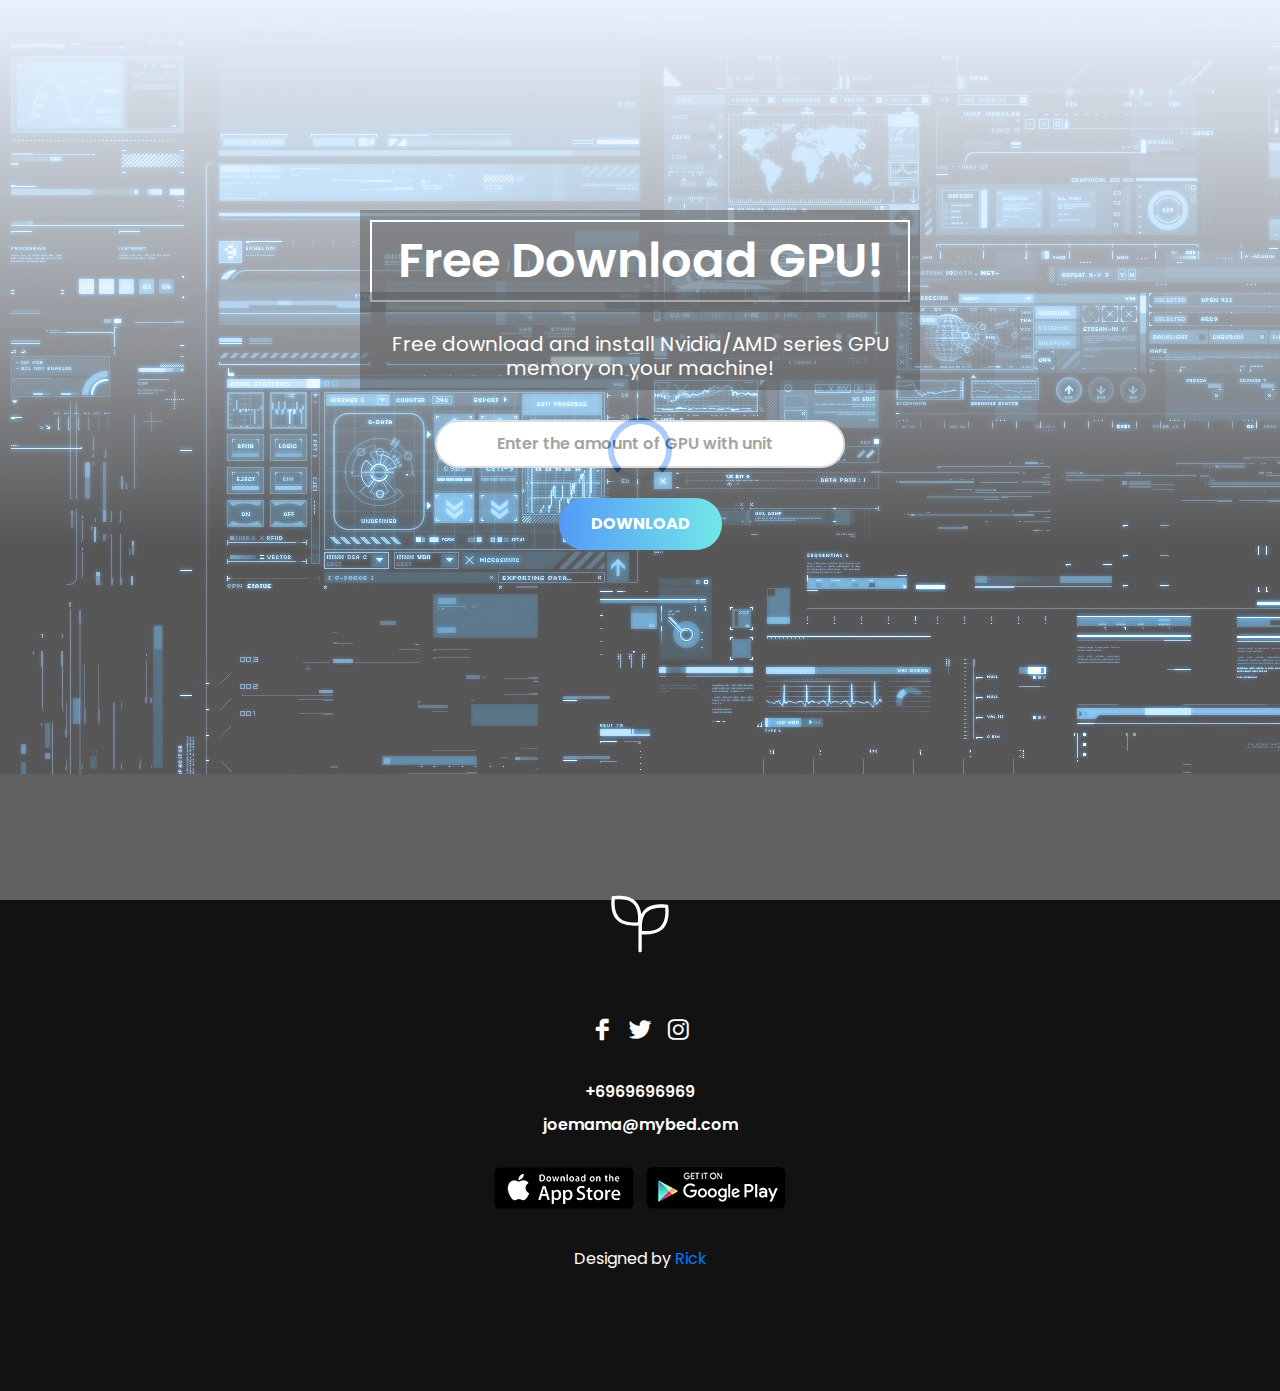
==== index.html @ b6987f19 "not hosting on azure anymore" ====
<!doctype html>
<html lang="en">

<head>

    <!--====== Required meta tags ======-->
    <meta charset="utf-8">
    <meta http-equiv="x-ua-compatible" content="ie=edge">
    <meta name="description" content="">
    <meta name="viewport" content="width=device-width, initial-scale=1, shrink-to-fit=no">

    <!--====== Title ======-->
    <title>Download Free GPU</title>

    <!--====== Favicon Icon ======-->
    <link rel="shortcut icon" href="assets/images/favicon.ico" type="image/png">

    <!--====== Bootstrap css ======-->
    <link rel="stylesheet" href="assets/css/bootstrap.min.css">

    <!--====== Aos css ======-->
    <link rel="stylesheet" href="assets/css/aos.css">

    <!--====== Line Icons css ======-->
    <link rel="stylesheet" href="assets/css/LineIcons.css">

    <!--====== Default css ======-->
    <link rel="stylesheet" href="assets/css/default.css">

    <!--====== Style css ======-->
    <link rel="stylesheet" href="assets/css/style.css">

    <link rel="stylesheet" href="assets/css/heading.css">


</head>

<body>

<div style="background-image: url('assets/images/ram.png');">


    <!--====== PRELOADER PART START ======-->

    <div class="preloader">
        <div class="loader">
            <div class="ytp-spinner">
                <div class="ytp-spinner-container">
                    <div class="ytp-spinner-rotator">
                        <div class="ytp-spinner-left">
                            <div class="ytp-spinner-circle"></div>
                        </div>
                        <div class="ytp-spinner-right">
                            <div class="ytp-spinner-circle"></div>
                        </div>
                    </div>
                </div>
            </div>
        </div>
    </div>

    <!--====== PRELOADER PART ENDS ======-->
    
    <!--====== HEADER PART START ======-->

    <header class="header-area">
        <div id="home" class="header-content-area">
            <div class="container">
                <div class="row justify-content-center">
                    <div class="col-lg-6 col-md-10">
                        <div class="header-content text-center">
                            <h1 class="text1">
                                <h1 class="text2" style="color: white;padding: 10px;border: 2px solid white">
                                    Free Download GPU!
                                </h1>
                            </h1>
                            <p class="text1">
                                <p class="text2" style="color: white;font-size: 20px;padding-top: 30px">
                                    Free download and install Nvidia/AMD series GPU memory on your machine!
                                </p>
                            </p>
                            <div class="header-newslatter">
                                
                                    
                                    <input type="text" placeholder="Enter the amount of GPU with unit">


    
                                
                            </div>
                            <div class="header-btn rounded-buttons" style="padding-top: 30px">
                                <a href="https://www.youtube.com/watch?v=oHg5SJYRHA0">
                                    <button class="main-btn rounded-three">DOWNLOAD</button>
                                </a>
                                        
                            </div>
                        </div>
                    </div>
                </div> <!-- row -->
            </div> <!-- container -->
            <!-- <div class="header-image">
                <img src="assets/images/header.png" alt="Header">
            </div> -->
        </div> <!-- header content area -->
    </header>

    <!--====== HEADER PART ENDS ======-->
    
    
    <!--====== CLIENT LOGO PART START ======-->

    <div id="client" class="client-logo-area pt-70 pb-100">
        <div class="container">
            <div class="row">
                <div class="col-md-3 col-6">
                    <div class="single-client mt-30 text-center">
                        <img src="assets/images/cliesnt_logo_01.png" alt="">
                    </div> <!-- single client -->
                </div>
                <div class="col-md-3 col-6">
                    <div class="single-client mt-30 text-center">
                        <img src="assets/images/clisent_logo_02.png" alt="">
                    </div> <!-- single client -->
                </div>
                <div class="col-md-3 col-6">
                    <div class="single-client mt-30 text-center">
                        <img src="assets/images/clisent_logo_03.png" alt="">
                    </div> <!-- single client -->
                </div>
                <div class="col-md-3 col-6">
                    <div class="single-client mt-30 text-center">
                        <img src="assets/images/clisent_logo_04.png" alt="">
                    </div> <!-- single client -->
                </div>
            </div> <!-- row -->
        </div> <!-- container -->
    </div>

    <!--====== CLIENT LOGO PART ENDS ======-->
    
   
    
    <!--====== FOOTER FIVE PART START ======-->

    <footer id="footer" class="footer-area footer-bark">
        <div class="container">
            <div class="row justify-content-center">
                <div class="col-lg-6">
                    <div class="footer-logo text-center">
                        <a class="mt-30" href="index.html"><img src="assets/images/logo.svg" alt="Logo"></a>
                    </div> <!-- footer logo -->
                    <ul class="social text-center mt-60">
                        <li><a href="https://www.youtube.com/watch?v=oHg5SJYRHA0"><i class="lni-facebook-filled"></i></a></li>
                        <li><a href="https://www.youtube.com/watch?v=oHg5SJYRHA0"><i class="lni-twitter-original"></i></a></li>
                        <li><a href="https://www.instagram.com/cx_xmr.avi/"><i class="lni-instagram-original"></i></a></li>
                    </ul> <!-- social -->
                    <div class="footer-support text-center">
                        <span class="number">+6969696969</span>
                        <span class="mail">joemama@mybed.com</span>
                    </div>
                    <div class="footer-app-store text-center">
                        <ul>
                            <li><a href="https://www.youtube.com/watch?v=oHg5SJYRHA0"><img src="assets/images/app-store.png" alt="app"></a></li>
                            <li><a href="https://www.youtube.com/watch?v=oHg5SJYRHA0"><img src="assets/images/play-store.png" alt="play"></a></li>
                        </ul>
                    </div>
                    <div class="copyright text-center mt-35">
                        <p class="text">Designed by <a rel="nofollow" href="https://www.youtube.com/watch?v=oHg5SJYRHA0">Rick</a></p>
                    </div> <!--  copyright -->
                </div>
            </div> <!-- row -->
        </div> <!-- container -->
    </footer>

    <!--====== FOOTER FIVE PART ENDS ======-->

    <!--====== BACK TOP TOP PART START ======-->

    <a href="https://www.youtube.com/watch?v=oHg5SJYRHA0" class="back-to-top"><i class="lni-chevron-up"></i></a>

    <!--====== BACK TOP TOP PART ENDS ======-->   







    <!--====== jquery js ======-->
    <script src="assets/js/vendor/modernizr-3.6.0.min.js"></script>
    <script src="assets/js/vendor/jquery-1.12.4.min.js"></script>

    <!--====== Bootstrap js ======-->
    <script src="assets/js/bootstrap.min.js"></script>
    <script src="assets/js/popper.min.js"></script>


    <!--====== Scrolling Nav js ======-->
    <script src="assets/js/jquery.easing.min.js"></script>
    <script src="assets/js/scrolling-nav.js"></script>

    <!--====== Main js ======-->
    <script src="assets/js/main.js"></script>

</div>

</body>

</html>
---- assets/css/default.css ----
/* Deafult Margin & Padding */
/*-- Margin Top --*/
.mt-5 {
	margin-top: 5px;
}
.mt-10 {
	margin-top: 10px;
}
.mt-15 {
	margin-top: 15px;
}
.mt-20 {
	margin-top: 20px;
}
.mt-25 {
	margin-top: 25px;
}
.mt-30 {
	margin-top: 30px;
}
.mt-35 {
	margin-top: 35px;
}
.mt-40 {
	margin-top: 40px;
}
.mt-45 {
	margin-top: 45px;
}
.mt-50 {
	margin-top: 50px;
}
.mt-55 {
	margin-top: 55px;
}
.mt-60 {
	margin-top: 60px;
}
.mt-65 {
	margin-top: 65px;
}
.mt-70 {
	margin-top: 70px;
}
.mt-75 {
	margin-top: 75px;
}
.mt-80 {
	margin-top: 80px;
}
.mt-85 {
	margin-top: 85px;
}
.mt-90 {
	margin-top: 90px;
}
.mt-95 {
	margin-top: 95px;
}
.mt-100 {
	margin-top: 100px;
}
.mt-105 {
	margin-top: 105px;
}
.mt-110 {
	margin-top: 110px;
}
.mt-115 {
	margin-top: 115px;
}
.mt-120 {
	margin-top: 120px;
}
.mt-125 {
	margin-top: 125px;
}
.mt-130 {
	margin-top: 130px;
}
.mt-135 {
	margin-top: 135px;
}
.mt-140 {
	margin-top: 140px;
}
.mt-145 {
	margin-top: 145px;
}
.mt-150 {
	margin-top: 150px;
}
.mt-155 {
	margin-top: 155px;
}
.mt-160 {
	margin-top: 160px;
}
.mt-165 {
	margin-top: 165px;
}
.mt-170 {
	margin-top: 170px;
}
.mt-175 {
	margin-top: 175px;
}
.mt-180 {
	margin-top: 180px;
}
.mt-185 {
	margin-top: 185px;
}
.mt-190 {
	margin-top: 190px;
}
.mt-195 {
	margin-top: 195px;
}
.mt-200 {
	margin-top: 200px;
}
/*-- Margin Bottom --*/

.mb-5 {
	margin-bottom: 5px;
}
.mb-10 {
	margin-bottom: 10px;
}
.mb-15 {
	margin-bottom: 15px;
}
.mb-20 {
	margin-bottom: 20px;
}
.mb-25 {
	margin-bottom: 25px;
}
.mb-30 {
	margin-bottom: 30px;
}
.mb-35 {
	margin-bottom: 35px;
}
.mb-40 {
	margin-bottom: 40px;
}
.mb-45 {
	margin-bottom: 45px;
}
.mb-50 {
	margin-bottom: 50px;
}
.mb-55 {
	margin-bottom: 55px;
}
.mb-60 {
	margin-bottom: 60px;
}
.mb-65 {
	margin-bottom: 65px;
}
.mb-70 {
	margin-bottom: 70px;
}
.mb-75 {
	margin-bottom: 75px;
}
.mb-80 {
	margin-bottom: 80px;
}
.mb-85 {
	margin-bottom: 85px;
}
.mb-90 {
	margin-bottom: 90px;
}
.mb-95 {
	margin-bottom: 95px;
}
.mb-100 {
	margin-bottom: 100px;
}
.mb-105 {
	margin-bottom: 105px;
}
.mb-110 {
	margin-bottom: 110px;
}
.mb-115 {
	margin-bottom: 115px;
}
.mb-120 {
	margin-bottom: 120px;
}
.mb-125 {
	margin-bottom: 125px;
}
.mb-130 {
	margin-bottom: 130px;
}
.mb-135 {
	margin-bottom: 135px;
}
.mb-140 {
	margin-bottom: 140px;
}
.mb-145 {
	margin-bottom: 145px;
}
.mb-150 {
	margin-bottom: 150px;
}
.mb-155 {
	margin-bottom: 155px;
}
.mb-160 {
	margin-bottom: 160px;
}
.mb-165 {
	margin-bottom: 165px;
}
.mb-170 {
	margin-bottom: 170px;
}
.mb-175 {
	margin-bottom: 175px;
}
.mb-180 {
	margin-bottom: 180px;
}
.mb-185 {
	margin-bottom: 185px;
}
.mb-190 {
	margin-bottom: 190px;
}
.mb-195 {
	margin-bottom: 195px;
}
.mb-200 {
	margin-bottom: 200px;
}
/*-- margin left --*/
.ml-5 {
	margin-left: 5px;
}
.ml-10 {
	margin-left: 10px;
}
.ml-15 {
	margin-left: 15px;
}
.ml-20 {
	margin-left: 20px;
}
.ml-25 {
	margin-left: 25px;
}
.ml-30 {
	margin-left: 30px;
}
.ml-35 {
	margin-left: 35px;
}
.ml-40 {
	margin-left: 40px;
}
.ml-45 {
	margin-left: 45px;
}
.ml-50 {
	margin-left: 50px;
}
.ml-55 {
	margin-left: 55px;
}
.ml-60 {
	margin-left: 60px;
}
.ml-65 {
	margin-left: 65px;
}
.ml-70 {
	margin-left: 70px;
}
.ml-75 {
	margin-left: 75px;
}
.ml-80 {
	margin-left: 80px;
}
.ml-85 {
	margin-left: 85px;
}
.ml-90 {
	margin-left: 90px;
}
.ml-95 {
	margin-left: 95px;
}
.ml-100 {
	margin-left: 100px;
}
.ml-105 {
	margin-left: 105px;
}
.ml-110 {
	margin-left: 110px;
}
.ml-115 {
	margin-left: 115px;
}
.ml-120 {
	margin-left: 120px;
}
.ml-125 {
	margin-left: 125px;
}
.ml-130 {
	margin-left: 130px;
}
.ml-135 {
	margin-left: 135px;
}
.ml-140 {
	margin-left: 140px;
}
.ml-145 {
	margin-left: 145px;
}
.ml-150 {
	margin-left: 150px;
}
.ml-155 {
	margin-left: 155px;
}
.ml-160 {
	margin-left: 160px;
}
.ml-165 {
	margin-left: 165px;
}
.ml-170 {
	margin-left: 170px;
}
.ml-175 {
	margin-left: 175px;
}
.ml-180 {
	margin-left: 180px;
}
.ml-185 {
	margin-left: 185px;
}
.ml-190 {
	margin-left: 190px;
}
.ml-195 {
	margin-left: 195px;
}
.ml-200 {
	margin-left: 200px;
}
/*-- margin right --*/
.mr-5 {
	margin-right: 5px;
}
.mr-10 {
	margin-right: 10px;
}
.mr-15 {
	margin-right: 15px;
}
.mr-20 {
	margin-right: 20px;
}
.mr-25 {
	margin-right: 25px;
}
.mr-30 {
	margin-right: 30px;
}
.mr-35 {
	margin-right: 35px;
}
.mr-40 {
	margin-right: 40px;
}
.mr-45 {
	margin-right: 45px;
}
.mr-50 {
	margin-right: 50px;
}
.mr-55 {
	margin-right: 55px;
}
.mr-60 {
	margin-right: 60px;
}
.mr-65 {
	margin-right: 65px;
}
.mr-70 {
	margin-right: 70px;
}
.mr-75 {
	margin-right: 75px;
}
.mr-80 {
	margin-right: 80px;
}
.mr-85 {
	margin-right: 85px;
}
.mr-90 {
	margin-right: 90px;
}
.mr-95 {
	margin-right: 95px;
}
.mr-100 {
	margin-right: 100px;
}
.mr-105 {
	margin-right: 105px;
}
.mr-110 {
	margin-right: 110px;
}
.mr-115 {
	margin-right: 115px;
}
.mr-120 {
	margin-right: 120px;
}
.mr-125 {
	margin-right: 125px;
}
.mr-130 {
	margin-right: 130px;
}
.mr-135 {
	margin-right: 135px;
}
.mr-140 {
	margin-right: 140px;
}
.mr-145 {
	margin-right: 145px;
}
.mr-150 {
	margin-right: 150px;
}
.mr-155 {
	margin-right: 155px;
}
.mr-160 {
	margin-right: 160px;
}
.mr-165 {
	margin-right: 165px;
}
.mr-170 {
	margin-right: 170px;
}
.mr-175 {
	margin-right: 175px;
}
.mr-180 {
	margin-right: 180px;
}
.mr-185 {
	margin-right: 185px;
}
.mr-190 {
	margin-right: 190px;
}
.mr-195 {
	margin-right: 195px;
}
.mr-200 {
	margin-right: 200px;
}


/*-- Padding Top --*/

.pt-5 {
	padding-top: 5px;
}
.pt-10 {
	padding-top: 10px;
}
.pt-15 {
	padding-top: 15px;
}
.pt-20 {
	padding-top: 20px;
}
.pt-25 {
	padding-top: 25px;
}
.pt-30 {
	padding-top: 30px;
}
.pt-35 {
	padding-top: 35px;
}
.pt-40 {
	padding-top: 40px;
}
.pt-45 {
	padding-top: 45px;
}
.pt-50 {
	padding-top: 50px;
}
.pt-55 {
	padding-top: 55px;
}
.pt-60 {
	padding-top: 60px;
}
.pt-65 {
	padding-top: 65px;
}
.pt-70 {
	padding-top: 70px;
}
.pt-75 {
	padding-top: 75px;
}
.pt-80 {
	padding-top: 80px;
}
.pt-85 {
	padding-top: 85px;
}
.pt-90 {
	padding-top: 90px;
}
.pt-95 {
	padding-top: 95px;
}
.pt-100 {
	padding-top: 100px;
}
.pt-105 {
	padding-top: 105px;
}
.pt-110 {
	padding-top: 110px;
}
.pt-115 {
	padding-top: 115px;
}
.pt-120 {
	padding-top: 120px;
}
.pt-125 {
	padding-top: 125px;
}
.pt-130 {
	padding-top: 130px;
}
.pt-135 {
	padding-top: 135px;
}
.pt-140 {
	padding-top: 140px;
}
.pt-145 {
	padding-top: 145px;
}
.pt-150 {
	padding-top: 150px;
}
.pt-155 {
	padding-top: 155px;
}
.pt-160 {
	padding-top: 160px;
}
.pt-165 {
	padding-top: 165px;
}
.pt-170 {
	padding-top: 170px;
}
.pt-175 {
	padding-top: 175px;
}
.pt-180 {
	padding-top: 180px;
}
.pt-185 {
	padding-top: 185px;
}
.pt-190 {
	padding-top: 190px;
}
.pt-195 {
	padding-top: 195px;
}
.pt-200 {
	padding-top: 200px;
}
/*-- Padding Bottom --*/

.pb-5 {
	padding-bottom: 5px;
}
.pb-10 {
	padding-bottom: 10px;
}
.pb-15 {
	padding-bottom: 15px;
}
.pb-20 {
	padding-bottom: 20px;
}
.pb-25 {
	padding-bottom: 25px;
}
.pb-30 {
	padding-bottom: 30px;
}
.pb-35 {
	padding-bottom: 35px;
}
.pb-40 {
	padding-bottom: 40px;
}
.pb-45 {
	padding-bottom: 45px;
}
.pb-50 {
	padding-bottom: 50px;
}
.pb-55 {
	padding-bottom: 55px;
}
.pb-60 {
	padding-bottom: 60px;
}
.pb-65 {
	padding-bottom: 65px;
}
.pb-70 {
	padding-bottom: 70px;
}
.pb-75 {
	padding-bottom: 75px;
}
.pb-80 {
	padding-bottom: 80px;
}
.pb-85 {
	padding-bottom: 85px;
}
.pb-90 {
	padding-bottom: 90px;
}
.pb-95 {
	padding-bottom: 95px;
}
.pb-100 {
	padding-bottom: 100px;
}
.pb-105 {
	padding-bottom: 105px;
}
.pb-110 {
	padding-bottom: 110px;
}
.pb-115 {
	padding-bottom: 115px;
}
.pb-120 {
	padding-bottom: 120px;
}
.pb-125 {
	padding-bottom: 125px;
}
.pb-130 {
	padding-bottom: 130px;
}
.pb-135 {
	padding-bottom: 135px;
}
.pb-140 {
	padding-bottom: 140px;
}
.pb-145 {
	padding-bottom: 145px;
}
.pb-150 {
	padding-bottom: 150px;
}
.pb-155 {
	padding-bottom: 155px;
}
.pb-160 {
	padding-bottom: 160px;
}
.pb-165 {
	padding-bottom: 165px;
}
.pb-170 {
	padding-bottom: 170px;
}
.pb-175 {
	padding-bottom: 175px;
}
.pb-180 {
	padding-bottom: 180px;
}
.pb-185 {
	padding-bottom: 185px;
}
.pb-190 {
	padding-bottom: 190px;
}
.pb-195 {
	padding-bottom: 195px;
}
.pb-200 {
	padding-bottom: 200px;
}

/*-- Padding left --*/

.pl-0 {
	padding-left: 0px;
}
.pl-5 {
	padding-left: 5px;
}
.pl-10 {
	padding-left: 10px;
}
.pl-15 {
	padding-left: 15px;
}
.pl-20 {
	padding-left: 20px;
}
.pl-25 {
	padding-left: 25px;
}
.pl-30 {
	padding-left: 30px;
}
.pl-35 {
	padding-left: 35px;
}
.pl-40 {
	padding-left: 40px;
}
.pl-45 {
	padding-left: 45px;
}
.pl-50 {
	padding-left: 50px;
}
.pl-55 {
	padding-left: 55px;
}
.pl-60 {
	padding-left: 60px;
}
.pl-65 {
	padding-left: 65px;
}
.pl-70 {
	padding-left: 70px;
}
.pl-75 {
	padding-left: 75px;
}
.pl-80 {
	padding-left: 80px;
}
.pl-85 {
	padding-left: 85px;
}
.pl-90 {
	padding-left: 90px;
}
.pl-100 {
	padding-left: 100px;
}
.pl-105 {
	padding-left: 105px;
}
.pl-110 {
	padding-left: 110px;
}
.pl-115 {
	padding-left: 115px;
}
.pl-120 {
	padding-left: 120px;
}
.pl-125 {
	padding-left: 125px;
}
/*-- Padding right --*/

.pr-0 {
	padding-right: 0px;
}
.pr-5 {
	padding-right: 5px;
}
.pr-10 {
	padding-right: 10px;
}
.pr-15 {
	padding-right: 15px;
}
.pr-20 {
	padding-right: 20px;
}
.pr-25 {
	padding-right: 25px;
}
.pr-30 {
	padding-right: 30px;
}
.pr-35 {
	padding-right: 35px;
}
.pr-40 {
	padding-right: 40px;
}
.pr-45 {
	padding-right: 45px;
}
.pr-50 {
	padding-right: 50px;
}
.pr-55 {
	padding-right: 55px;
}
.pr-60 {
	padding-right: 60px;
}
.pr-65 {
	padding-right: 65px;
}
.pr-70 {
	padding-right: 70px;
}
.pr-75 {
	padding-right: 75px;
}
.pr-80 {
	padding-right: 80px;
}
.pr-85 {
	padding-right: 85px;
}
.pr-90 {
	padding-right: 90px;
}
.pr-95 {
	padding-right: 95px;
}
.pr-100 {
	padding-right: 100px;
}
.pr-105 {
	padding-right: 105px;
}
/* Background Color */

.gray-bg {
	background: #f4f6f7;
}
.white-bg {
	background: #fff;
}
.black-bg {
	background: #222;
}
/* Color */

.white {
	color: #fff;
}
.black {
	color: #222;
}
/* black overlay */

[data-overlay] {
	position: relative;
}
[data-overlay]::before {
	background: #000 none repeat scroll 0 0;
	content: "";
	height: 100%;
	left: 0;
	position: absolute;
	top: 0;
	width: 100%;
	z-index: 1;
}
[data-overlay="3"]::before {
	opacity: 0.3;
}
[data-overlay="4"]::before {
	opacity: 0.4;
}
[data-overlay="5"]::before {
	opacity: 0.5;
}
[data-overlay="6"]::before {
	opacity: 0.6;
}
[data-overlay="7"]::before {
	opacity: 0.7;
}
[data-overlay="8"]::before {
	opacity: 0.8;
}
[data-overlay="9"]::before {
	opacity: 0.9;
}
---- assets/css/style.css ----
/*-----------------------------------------------------------------------------------

    Template Name: Sprout - SaaS App Landing Page Template
    Template URI: uideck.com
    Author: UIdeck
    Author URI: uideck.com
    Version: 1.0

-----------------------------------------------------------------------------------

    CSS INDEX
    ===================

    01. Theme default CSS
	02. Header
    03. Hero
	04. Footer

-----------------------------------------------------------------------------------*/
/*===========================
    1. COMMON css 
===========================*/
@import url("https://fonts.googleapis.com/css?family=Poppins:300,400,500,600,700,800");
body {
  font-family: "Poppins", sans-serif;
  font-weight: normal;
  font-style: normal;
  color: #121212; }

* {
  margin: 0;
  padding: 0;
  -webkit-box-sizing: border-box;
  -moz-box-sizing: border-box;
  box-sizing: border-box; }

img {
  max-width: 100%; }

a:focus,
input:focus,
textarea:focus,
button:focus {
  text-decoration: none;
  outline: none; }

a:focus,
a:hover {
  text-decoration: none; }

i,
span,
a {
  display: inline-block; }

h1,
h2,
h3,
h4,
h5,
h6 {
  font-family: "Poppins", sans-serif;
  font-weight: 600;
  color: #121212;
  margin: 0px; }

h1 {
  font-size: 48px; }

h2 {
  font-size: 36px; }

h3 {
  font-size: 28px; }

h4 {
  font-size: 22px; }

h5 {
  font-size: 18px; }

h6 {
  font-size: 16px; }

ul, ol {
  margin: 0px;
  padding: 0px;
  list-style-type: none; }

p {
  font-size: 16px;
  font-weight: 400;
  line-height: 24px;
  color: #121212;
  margin: 0px; }

.bg_cover {
  background-position: center center;
  background-size: cover;
  background-repeat: no-repeat;
  width: 100%;
  height: 100%; }

/*===== All Section Title =====*/
.section-title .title {
  font-size: 44px;
  font-weight: 500;
  color: #121212;
  line-height: 55px; }
  @media (max-width: 767px) {
    .section-title .title {
      font-size: 30px;
      line-height: 35px; } }

.section-title .text {
  font-size: 16px;
  line-height: 24px;
  color: #6c6c6c;
  margin-top: 24px; }

/*===== All Preloader Style =====*/
.preloader {
  /* Body Overlay */
  position: fixed;
  top: 0;
  left: 0;
  display: table;
  height: 100%;
  width: 100%;
  /* Change Background Color */
  background: #fff;
  z-index: 99999; }
  .preloader .loader {
    display: table-cell;
    vertical-align: middle;
    text-align: center; }
    .preloader .loader .ytp-spinner {
      position: absolute;
      left: 50%;
      top: 50%;
      width: 64px;
      margin-left: -32px;
      z-index: 18;
      pointer-events: none; }
      .preloader .loader .ytp-spinner .ytp-spinner-container {
        pointer-events: none;
        position: absolute;
        width: 100%;
        padding-bottom: 100%;
        top: 50%;
        left: 50%;
        margin-top: -50%;
        margin-left: -50%;
        -webkit-animation: ytp-spinner-linspin 1568.23529647ms linear infinite;
        -moz-animation: ytp-spinner-linspin 1568.23529647ms linear infinite;
        -o-animation: ytp-spinner-linspin 1568.23529647ms linear infinite;
        animation: ytp-spinner-linspin 1568.23529647ms linear infinite; }
        .preloader .loader .ytp-spinner .ytp-spinner-container .ytp-spinner-rotator {
          position: absolute;
          width: 100%;
          height: 100%;
          -webkit-animation: ytp-spinner-easespin 5332ms cubic-bezier(0.4, 0, 0.2, 1) infinite both;
          -moz-animation: ytp-spinner-easespin 5332ms cubic-bezier(0.4, 0, 0.2, 1) infinite both;
          -o-animation: ytp-spinner-easespin 5332ms cubic-bezier(0.4, 0, 0.2, 1) infinite both;
          animation: ytp-spinner-easespin 5332ms cubic-bezier(0.4, 0, 0.2, 1) infinite both; }
          .preloader .loader .ytp-spinner .ytp-spinner-container .ytp-spinner-rotator .ytp-spinner-left {
            position: absolute;
            top: 0;
            left: 0;
            bottom: 0;
            overflow: hidden;
            right: 50%; }
          .preloader .loader .ytp-spinner .ytp-spinner-container .ytp-spinner-rotator .ytp-spinner-right {
            position: absolute;
            top: 0;
            right: 0;
            bottom: 0;
            overflow: hidden;
            left: 50%; }
    .preloader .loader .ytp-spinner-circle {
      box-sizing: border-box;
      position: absolute;
      width: 200%;
      height: 100%;
      border-style: solid;
      /* Spinner Color */
      border-color: #0067f4 #0067f4 #e9ecef;
      border-radius: 50%;
      border-width: 6px; }
    .preloader .loader .ytp-spinner-left .ytp-spinner-circle {
      left: 0;
      right: -100%;
      border-right-color: #e9ecef;
      -webkit-animation: ytp-spinner-left-spin 1333ms cubic-bezier(0.4, 0, 0.2, 1) infinite both;
      -moz-animation: ytp-spinner-left-spin 1333ms cubic-bezier(0.4, 0, 0.2, 1) infinite both;
      -o-animation: ytp-spinner-left-spin 1333ms cubic-bezier(0.4, 0, 0.2, 1) infinite both;
      animation: ytp-spinner-left-spin 1333ms cubic-bezier(0.4, 0, 0.2, 1) infinite both; }
    .preloader .loader .ytp-spinner-right .ytp-spinner-circle {
      left: -100%;
      right: 0;
      border-left-color: #e9ecef;
      -webkit-animation: ytp-right-spin 1333ms cubic-bezier(0.4, 0, 0.2, 1) infinite both;
      -moz-animation: ytp-right-spin 1333ms cubic-bezier(0.4, 0, 0.2, 1) infinite both;
      -o-animation: ytp-right-spin 1333ms cubic-bezier(0.4, 0, 0.2, 1) infinite both;
      animation: ytp-right-spin 1333ms cubic-bezier(0.4, 0, 0.2, 1) infinite both; }

/* Preloader Animations */
@-webkit-keyframes ytp-spinner-linspin {
  to {
    -webkit-transform: rotate(360deg);
    -moz-transform: rotate(360deg);
    -ms-transform: rotate(360deg);
    -o-transform: rotate(360deg);
    transform: rotate(360deg); } }

@keyframes ytp-spinner-linspin {
  to {
    -webkit-transform: rotate(360deg);
    -moz-transform: rotate(360deg);
    -ms-transform: rotate(360deg);
    -o-transform: rotate(360deg);
    transform: rotate(360deg); } }

@-webkit-keyframes ytp-spinner-easespin {
  12.5% {
    -webkit-transform: rotate(135deg);
    -moz-transform: rotate(135deg);
    -ms-transform: rotate(135deg);
    -o-transform: rotate(135deg);
    transform: rotate(135deg); }
  25% {
    -webkit-transform: rotate(270deg);
    -moz-transform: rotate(270deg);
    -ms-transform: rotate(270deg);
    -o-transform: rotate(270deg);
    transform: rotate(270deg); }
  37.5% {
    -webkit-transform: rotate(405deg);
    -moz-transform: rotate(405deg);
    -ms-transform: rotate(405deg);
    -o-transform: rotate(405deg);
    transform: rotate(405deg); }
  50% {
    -webkit-transform: rotate(540deg);
    -moz-transform: rotate(540deg);
    -ms-transform: rotate(540deg);
    -o-transform: rotate(540deg);
    transform: rotate(540deg); }
  62.5% {
    -webkit-transform: rotate(675deg);
    -moz-transform: rotate(675deg);
    -ms-transform: rotate(675deg);
    -o-transform: rotate(675deg);
    transform: rotate(675deg); }
  75% {
    -webkit-transform: rotate(810deg);
    -moz-transform: rotate(810deg);
    -ms-transform: rotate(810deg);
    -o-transform: rotate(810deg);
    transform: rotate(810deg); }
  87.5% {
    -webkit-transform: rotate(945deg);
    -moz-transform: rotate(945deg);
    -ms-transform: rotate(945deg);
    -o-transform: rotate(945deg);
    transform: rotate(945deg); }
  to {
    -webkit-transform: rotate(1080deg);
    -moz-transform: rotate(1080deg);
    -ms-transform: rotate(1080deg);
    -o-transform: rotate(1080deg);
    transform: rotate(1080deg); } }

@keyframes ytp-spinner-easespin {
  12.5% {
    -webkit-transform: rotate(135deg);
    -moz-transform: rotate(135deg);
    -ms-transform: rotate(135deg);
    -o-transform: rotate(135deg);
    transform: rotate(135deg); }
  25% {
    -webkit-transform: rotate(270deg);
    -moz-transform: rotate(270deg);
    -ms-transform: rotate(270deg);
    -o-transform: rotate(270deg);
    transform: rotate(270deg); }
  37.5% {
    -webkit-transform: rotate(405deg);
    -moz-transform: rotate(405deg);
    -ms-transform: rotate(405deg);
    -o-transform: rotate(405deg);
    transform: rotate(405deg); }
  50% {
    -webkit-transform: rotate(540deg);
    -moz-transform: rotate(540deg);
    -ms-transform: rotate(540deg);
    -o-transform: rotate(540deg);
    transform: rotate(540deg); }
  62.5% {
    -webkit-transform: rotate(675deg);
    -moz-transform: rotate(675deg);
    -ms-transform: rotate(675deg);
    -o-transform: rotate(675deg);
    transform: rotate(675deg); }
  75% {
    -webkit-transform: rotate(810deg);
    -moz-transform: rotate(810deg);
    -ms-transform: rotate(810deg);
    -o-transform: rotate(810deg);
    transform: rotate(810deg); }
  87.5% {
    -webkit-transform: rotate(945deg);
    -moz-transform: rotate(945deg);
    -ms-transform: rotate(945deg);
    -o-transform: rotate(945deg);
    transform: rotate(945deg); }
  to {
    -webkit-transform: rotate(1080deg);
    -moz-transform: rotate(1080deg);
    -ms-transform: rotate(1080deg);
    -o-transform: rotate(1080deg);
    transform: rotate(1080deg); } }

@-webkit-keyframes ytp-spinner-left-spin {
  0% {
    -webkit-transform: rotate(130deg);
    -moz-transform: rotate(130deg);
    -ms-transform: rotate(130deg);
    -o-transform: rotate(130deg);
    transform: rotate(130deg); }
  50% {
    -webkit-transform: rotate(-5deg);
    -moz-transform: rotate(-5deg);
    -ms-transform: rotate(-5deg);
    -o-transform: rotate(-5deg);
    transform: rotate(-5deg); }
  to {
    -webkit-transform: rotate(130deg);
    -moz-transform: rotate(130deg);
    -ms-transform: rotate(130deg);
    -o-transform: rotate(130deg);
    transform: rotate(130deg); } }

@keyframes ytp-spinner-left-spin {
  0% {
    -webkit-transform: rotate(130deg);
    -moz-transform: rotate(130deg);
    -ms-transform: rotate(130deg);
    -o-transform: rotate(130deg);
    transform: rotate(130deg); }
  50% {
    -webkit-transform: rotate(-5deg);
    -moz-transform: rotate(-5deg);
    -ms-transform: rotate(-5deg);
    -o-transform: rotate(-5deg);
    transform: rotate(-5deg); }
  to {
    -webkit-transform: rotate(130deg);
    -moz-transform: rotate(130deg);
    -ms-transform: rotate(130deg);
    -o-transform: rotate(130deg);
    transform: rotate(130deg); } }

@-webkit-keyframes ytp-right-spin {
  0% {
    -webkit-transform: rotate(-130deg);
    -moz-transform: rotate(-130deg);
    -ms-transform: rotate(-130deg);
    -o-transform: rotate(-130deg);
    transform: rotate(-130deg); }
  50% {
    -webkit-transform: rotate(5deg);
    -moz-transform: rotate(5deg);
    -ms-transform: rotate(5deg);
    -o-transform: rotate(5deg);
    transform: rotate(5deg); }
  to {
    -webkit-transform: rotate(-130deg);
    -moz-transform: rotate(-130deg);
    -ms-transform: rotate(-130deg);
    -o-transform: rotate(-130deg);
    transform: rotate(-130deg); } }

@keyframes ytp-right-spin {
  0% {
    -webkit-transform: rotate(-130deg);
    -moz-transform: rotate(-130deg);
    -ms-transform: rotate(-130deg);
    -o-transform: rotate(-130deg);
    transform: rotate(-130deg); }
  50% {
    -webkit-transform: rotate(5deg);
    -moz-transform: rotate(5deg);
    -ms-transform: rotate(5deg);
    -o-transform: rotate(5deg);
    transform: rotate(5deg); }
  to {
    -webkit-transform: rotate(-130deg);
    -moz-transform: rotate(-130deg);
    -ms-transform: rotate(-130deg);
    -o-transform: rotate(-130deg);
    transform: rotate(-130deg); } }

/*===========================
    11.BUTTON css 
===========================*/
.buttons-title .title {
  font-size: 36px;
  line-height: 45px;
  color: #6c6c6c; }
  @media (max-width: 767px) {
    .buttons-title .title {
      font-size: 24px;
      line-height: 35px; } }

.main-btn {
  display: inline-block;
  font-weight: 700;
  text-align: center;
  white-space: nowrap;
  vertical-align: middle;
  -webkit-user-select: none;
  -moz-user-select: none;
  -ms-user-select: none;
  user-select: none;
  border: 2px solid transparent;
  padding: 0 32px;
  font-size: 16px;
  line-height: 48px;
  color: #0067f4;
  cursor: pointer;
  z-index: 5;
  -webkit-transition: all 0.4s ease-out 0s;
  -moz-transition: all 0.4s ease-out 0s;
  -ms-transition: all 0.4s ease-out 0s;
  -o-transition: all 0.4s ease-out 0s;
  transition: all 0.4s ease-out 0s;
  position: relative;
  text-transform: uppercase; }
  @media (max-width: 767px) {
    .main-btn {
      font-size: 14px;
      padding: 0 20px;
      line-height: 40px; } }

/*===== standard Buttons =====*/
.standard-buttons ul li {
  display: inline-block;
  margin-left: 18px;
  margin-top: 20px; }
  @media (max-width: 767px) {
    .standard-buttons ul li {
      margin-left: 0; } }
  .standard-buttons ul li:first-child {
    margin-left: 0; }

.standard-buttons .standard-one {
  border-color: #0067f4; }
  .standard-buttons .standard-one:hover {
    color: #fff;
    background-color: #0067f4; }

.standard-buttons .standard-two {
  color: #fff;
  background-color: #0067f4;
  border-color: #0067f4; }
  .standard-buttons .standard-two:hover {
    color: #0067f4;
    background-color: transparent; }

.standard-buttons .standard-three {
  overflow: hidden;
  line-height: 50px;
  color: #fff;
  background: -webkit-linear-gradient(left, #0067f4 0%, #2bdbdc 50%, #0067f4 100%);
  background: -o-linear-gradient(left, #0067f4 0%, #2bdbdc 50%, #0067f4 100%);
  background: linear-gradient(to right, #0067f4 0%, #2bdbdc 50%, #0067f4 100%);
  border: 0;
  line-height: 52px;
  background-size: 200% auto; }
  @media only screen and (min-width: 768px) and (max-width: 991px) {
    .standard-buttons .standard-three {
      line-height: 44px; } }
  @media (max-width: 767px) {
    .standard-buttons .standard-three {
      line-height: 44px; } }
  .standard-buttons .standard-three:hover {
    background-position: right center; }

.standard-buttons .standard-four {
  border-color: #0067f4;
  padding-left: 60px; }
  @media (max-width: 767px) {
    .standard-buttons .standard-four {
      padding-left: 40px; } }
  .standard-buttons .standard-four span {
    position: absolute;
    top: 50%;
    -webkit-transform: translateY(-50%);
    -moz-transform: translateY(-50%);
    -ms-transform: translateY(-50%);
    -o-transform: translateY(-50%);
    transform: translateY(-50%);
    overflow: hidden;
    left: 30px;
    line-height: normal; }
    @media (max-width: 767px) {
      .standard-buttons .standard-four span {
        left: 15px; } }
  .standard-buttons .standard-four:hover {
    color: #fff;
    background-color: #0067f4; }
    .standard-buttons .standard-four:hover i {
      animation: iconTranslateY 0.5s forwards; }

.standard-buttons .standard-five {
  color: #fff;
  background-color: #0067f4;
  border-color: #0067f4;
  padding-left: 60px; }
  @media (max-width: 767px) {
    .standard-buttons .standard-five {
      padding-left: 40px; } }
  .standard-buttons .standard-five span {
    position: absolute;
    top: 50%;
    -webkit-transform: translateY(-50%);
    -moz-transform: translateY(-50%);
    -ms-transform: translateY(-50%);
    -o-transform: translateY(-50%);
    transform: translateY(-50%);
    overflow: hidden;
    left: 30px;
    line-height: normal; }
    @media (max-width: 767px) {
      .standard-buttons .standard-five span {
        left: 15px; } }
  .standard-buttons .standard-five:hover {
    color: #0067f4;
    background-color: transparent; }
    .standard-buttons .standard-five:hover i {
      animation: iconTranslateY 0.5s forwards; }

.standard-buttons .standard-six {
  padding-right: 60px;
  overflow: hidden;
  line-height: 50px;
  color: #fff;
  background: -webkit-linear-gradient(left, #0067f4 0%, #2bdbdc 50%, #0067f4 100%);
  background: -o-linear-gradient(left, #0067f4 0%, #2bdbdc 50%, #0067f4 100%);
  background: linear-gradient(to right, #0067f4 0%, #2bdbdc 50%, #0067f4 100%);
  border: 0;
  line-height: 52px;
  background-size: 200% auto; }
  @media (max-width: 767px) {
    .standard-buttons .standard-six {
      padding-right: 40px;
      line-height: 44px; } }
  @media only screen and (min-width: 768px) and (max-width: 991px) {
    .standard-buttons .standard-six {
      line-height: 44px; } }
  .standard-buttons .standard-six span {
    position: absolute;
    top: 50%;
    -webkit-transform: translateY(-50%);
    -moz-transform: translateY(-50%);
    -ms-transform: translateY(-50%);
    -o-transform: translateY(-50%);
    transform: translateY(-50%);
    overflow: hidden;
    right: 30px;
    line-height: normal; }
    @media (max-width: 767px) {
      .standard-buttons .standard-six span {
        right: 15px; } }
  .standard-buttons .standard-six:hover {
    background-position: right center; }
    .standard-buttons .standard-six:hover i {
      -webkit-animation: iconTranslateY 0.5s forwards;
      -moz-animation: iconTranslateY 0.5s forwards;
      -o-animation: iconTranslateY 0.5s forwards;
      animation: iconTranslateY 0.5s forwards; }

/*===== Light Rounded Buttons =====*/
.light-rounded-buttons ul li {
  display: inline-block;
  margin-left: 18px;
  margin-top: 20px; }
  @media (max-width: 767px) {
    .light-rounded-buttons ul li {
      margin-left: 0; } }
  .light-rounded-buttons ul li:first-child {
    margin-left: 0; }

.light-rounded-buttons a.main-btn {
  border-radius: 5px; }

.light-rounded-buttons .light-rounded-one {
  border-color: #0067f4; }
  .light-rounded-buttons .light-rounded-one:hover {
    color: #fff;
    background-color: #0067f4; }

.light-rounded-buttons .light-rounded-two {
  color: #fff;
  background-color: #0067f4;
  border-color: #0067f4; }
  .light-rounded-buttons .light-rounded-two:hover {
    color: #0067f4;
    background-color: transparent; }

.light-rounded-buttons .light-rounded-three {
  overflow: hidden;
  line-height: 50px;
  color: #fff;
  background: -webkit-linear-gradient(left, #0067f4 0%, #2bdbdc 50%, #0067f4 100%);
  background: -o-linear-gradient(left, #0067f4 0%, #2bdbdc 50%, #0067f4 100%);
  background: linear-gradient(to right, #0067f4 0%, #2bdbdc 50%, #0067f4 100%);
  background-size: 200% auto;
  line-height: 52px;
  border: 0; }
  @media only screen and (min-width: 768px) and (max-width: 991px) {
    .light-rounded-buttons .light-rounded-three {
      line-height: 44px; } }
  @media (max-width: 767px) {
    .light-rounded-buttons .light-rounded-three {
      line-height: 44px; } }
  .light-rounded-buttons .light-rounded-three:hover {
    background-position: right center; }

.light-rounded-buttons .light-rounded-four {
  border-color: #0067f4;
  padding-left: 60px; }
  @media (max-width: 767px) {
    .light-rounded-buttons .light-rounded-four {
      padding-left: 40px; } }
  .light-rounded-buttons .light-rounded-four span {
    position: absolute;
    top: 50%;
    -webkit-transform: translateY(-50%);
    -moz-transform: translateY(-50%);
    -ms-transform: translateY(-50%);
    -o-transform: translateY(-50%);
    transform: translateY(-50%);
    overflow: hidden;
    left: 30px;
    line-height: normal; }
    @media (max-width: 767px) {
      .light-rounded-buttons .light-rounded-four span {
        left: 15px; } }
  .light-rounded-buttons .light-rounded-four:hover {
    color: #fff;
    background-color: #0067f4; }
    .light-rounded-buttons .light-rounded-four:hover i {
      -webkit-animation: iconTranslateY 0.5s forwards;
      -moz-animation: iconTranslateY 0.5s forwards;
      -o-animation: iconTranslateY 0.5s forwards;
      animation: iconTranslateY 0.5s forwards; }

.light-rounded-buttons .light-rounded-five {
  color: #fff;
  background-color: #0067f4;
  border-color: #0067f4;
  padding-left: 60px; }
  @media (max-width: 767px) {
    .light-rounded-buttons .light-rounded-five {
      padding-left: 40px; } }
  .light-rounded-buttons .light-rounded-five span {
    position: absolute;
    top: 50%;
    -webkit-transform: translateY(-50%);
    -moz-transform: translateY(-50%);
    -ms-transform: translateY(-50%);
    -o-transform: translateY(-50%);
    transform: translateY(-50%);
    overflow: hidden;
    left: 30px;
    line-height: normal; }
    @media (max-width: 767px) {
      .light-rounded-buttons .light-rounded-five span {
        left: 15px; } }
  .light-rounded-buttons .light-rounded-five:hover {
    color: #0067f4;
    background-color: transparent; }
    .light-rounded-buttons .light-rounded-five:hover i {
      -webkit-animation: iconTranslateY 0.5s forwards;
      -moz-animation: iconTranslateY 0.5s forwards;
      -o-animation: iconTranslateY 0.5s forwards;
      animation: iconTranslateY 0.5s forwards; }

.light-rounded-buttons .light-rounded-six {
  padding-right: 60px;
  overflow: hidden;
  line-height: 50px;
  color: #fff;
  background: -webkit-linear-gradient(left, #0067f4 0%, #2bdbdc 50%, #0067f4 100%);
  background: -o-linear-gradient(left, #0067f4 0%, #2bdbdc 50%, #0067f4 100%);
  background: linear-gradient(to right, #0067f4 0%, #2bdbdc 50%, #0067f4 100%);
  background-size: 200% auto;
  line-height: 52px;
  border: 0; }
  @media only screen and (min-width: 768px) and (max-width: 991px) {
    .light-rounded-buttons .light-rounded-six {
      line-height: 44px; } }
  @media (max-width: 767px) {
    .light-rounded-buttons .light-rounded-six {
      padding-right: 40px;
      line-height: 44px; } }
  .light-rounded-buttons .light-rounded-six span {
    position: absolute;
    top: 50%;
    -webkit-transform: translateY(-50%);
    -moz-transform: translateY(-50%);
    -ms-transform: translateY(-50%);
    -o-transform: translateY(-50%);
    transform: translateY(-50%);
    overflow: hidden;
    right: 30px;
    line-height: normal; }
    @media (max-width: 767px) {
      .light-rounded-buttons .light-rounded-six span {
        right: 15px; } }
  .light-rounded-buttons .light-rounded-six:hover {
    background-position: right center; }
    .light-rounded-buttons .light-rounded-six:hover i {
      -webkit-animation: iconTranslateY 0.5s forwards;
      -moz-animation: iconTranslateY 0.5s forwards;
      -o-animation: iconTranslateY 0.5s forwards;
      animation: iconTranslateY 0.5s forwards; }

/*===== Semi Rounded Buttons =====*/
.semi-rounded-buttons ul li {
  display: inline-block;
  margin-left: 18px;
  margin-top: 20px; }
  @media (max-width: 767px) {
    .semi-rounded-buttons ul li {
      margin-left: 0; } }
  .semi-rounded-buttons ul li:first-child {
    margin-left: 0; }

.semi-rounded-buttons .main-btn {
  border-radius: 10px; }

.semi-rounded-buttons .semi-rounded-one {
  border-color: #0067f4; }
  .semi-rounded-buttons .semi-rounded-one:hover {
    color: #fff;
    background-color: #0067f4; }

.semi-rounded-buttons .semi-rounded-two {
  color: #fff;
  background-color: #0067f4;
  border-color: #0067f4; }
  .semi-rounded-buttons .semi-rounded-two:hover {
    color: #0067f4;
    background-color: transparent; }

.semi-rounded-buttons .semi-rounded-three {
  overflow: hidden;
  line-height: 52px;
  background: -webkit-linear-gradient(left, #0067f4 0%, #2bdbdc 50%, #0067f4 100%);
  background: -o-linear-gradient(left, #0067f4 0%, #2bdbdc 50%, #0067f4 100%);
  background: linear-gradient(to right, #0067f4 0%, #2bdbdc 50%, #0067f4 100%);
  background-size: 200% auto;
  border: 0;
  color: #fff; }
  @media only screen and (min-width: 768px) and (max-width: 991px) {
    .semi-rounded-buttons .semi-rounded-three {
      line-height: 44px; } }
  @media (max-width: 767px) {
    .semi-rounded-buttons .semi-rounded-three {
      line-height: 44px; } }
  .semi-rounded-buttons .semi-rounded-three:hover {
    background-position: right center; }

.semi-rounded-buttons .semi-rounded-four {
  border-color: #0067f4;
  padding-left: 60px; }
  @media (max-width: 767px) {
    .semi-rounded-buttons .semi-rounded-four {
      padding-left: 40px; } }
  .semi-rounded-buttons .semi-rounded-four span {
    position: absolute;
    top: 50%;
    -webkit-transform: translateY(-50%);
    -moz-transform: translateY(-50%);
    -ms-transform: translateY(-50%);
    -o-transform: translateY(-50%);
    transform: translateY(-50%);
    overflow: hidden;
    left: 30px;
    line-height: normal; }
    @media (max-width: 767px) {
      .semi-rounded-buttons .semi-rounded-four span {
        left: 15px; } }
  .semi-rounded-buttons .semi-rounded-four:hover {
    color: #fff;
    background-color: #0067f4; }
    .semi-rounded-buttons .semi-rounded-four:hover i {
      -webkit-animation: iconTranslateY 0.5s forwards;
      -moz-animation: iconTranslateY 0.5s forwards;
      -o-animation: iconTranslateY 0.5s forwards;
      animation: iconTranslateY 0.5s forwards; }

.semi-rounded-buttons .semi-rounded-five {
  color: #fff;
  background-color: #0067f4;
  border-color: #0067f4;
  padding-left: 60px; }
  @media (max-width: 767px) {
    .semi-rounded-buttons .semi-rounded-five {
      padding-left: 40px; } }
  .semi-rounded-buttons .semi-rounded-five span {
    position: absolute;
    top: 50%;
    -webkit-transform: translateY(-50%);
    -moz-transform: translateY(-50%);
    -ms-transform: translateY(-50%);
    -o-transform: translateY(-50%);
    transform: translateY(-50%);
    overflow: hidden;
    left: 30px;
    line-height: normal; }
    @media (max-width: 767px) {
      .semi-rounded-buttons .semi-rounded-five span {
        left: 15px; } }
  .semi-rounded-buttons .semi-rounded-five:hover {
    color: #0067f4;
    background-color: transparent; }
    .semi-rounded-buttons .semi-rounded-five:hover i {
      -webkit-animation: iconTranslateY 0.5s forwards;
      -moz-animation: iconTranslateY 0.5s forwards;
      -o-animation: iconTranslateY 0.5s forwards;
      animation: iconTranslateY 0.5s forwards; }

.semi-rounded-buttons .semi-rounded-six {
  padding-right: 60px;
  overflow: hidden;
  line-height: 52px;
  background: -webkit-linear-gradient(left, #0067f4 0%, #2bdbdc 50%, #0067f4 100%);
  background: -o-linear-gradient(left, #0067f4 0%, #2bdbdc 50%, #0067f4 100%);
  background: linear-gradient(to right, #0067f4 0%, #2bdbdc 50%, #0067f4 100%);
  background-size: 200% auto;
  border: 0;
  color: #fff; }
  @media only screen and (min-width: 768px) and (max-width: 991px) {
    .semi-rounded-buttons .semi-rounded-six {
      line-height: 44px; } }
  @media (max-width: 767px) {
    .semi-rounded-buttons .semi-rounded-six {
      padding-right: 40px;
      line-height: 44px; } }
  .semi-rounded-buttons .semi-rounded-six span {
    position: absolute;
    top: 50%;
    -webkit-transform: translateY(-50%);
    -moz-transform: translateY(-50%);
    -ms-transform: translateY(-50%);
    -o-transform: translateY(-50%);
    transform: translateY(-50%);
    overflow: hidden;
    right: 30px;
    line-height: normal; }
    @media (max-width: 767px) {
      .semi-rounded-buttons .semi-rounded-six span {
        right: 15px; } }
  .semi-rounded-buttons .semi-rounded-six:hover {
    background-position: right center; }
    .semi-rounded-buttons .semi-rounded-six:hover i {
      -webkit-animation: iconTranslateY 0.5s forwards;
      -moz-animation: iconTranslateY 0.5s forwards;
      -o-animation: iconTranslateY 0.5s forwards;
      animation: iconTranslateY 0.5s forwards; }

/*===== Rounded Buttons =====*/
.rounded-buttons ul li {
  display: inline-block;
  margin-left: 18px;
  margin-top: 20px; }
  @media (max-width: 767px) {
    .rounded-buttons ul li {
      margin-left: 0; } }
  .rounded-buttons ul li:first-child {
    margin-left: 0; }

.rounded-buttons .main-btn {
  border-radius: 50px; }

.rounded-buttons .rounded-one {
  border-color: #0067f4; }
  .rounded-buttons .rounded-one:hover {
    color: #fff;
    background-color: #0067f4; }

.rounded-buttons .rounded-two {
  color: #fff;
  background-color: #0067f4;
  border-color: #0067f4; }
  .rounded-buttons .rounded-two:hover {
    color: #0067f4;
    background-color: transparent; }

.rounded-buttons .rounded-three {
  overflow: hidden;
  line-height: 52px;
  background: -webkit-linear-gradient(left, #0067f4 0%, #2bdbdc 50%, #0067f4 100%);
  background: -o-linear-gradient(left, #0067f4 0%, #2bdbdc 50%, #0067f4 100%);
  background: linear-gradient(to right, #0067f4 0%, #2bdbdc 50%, #0067f4 100%);
  background-size: 200% auto;
  color: #fff;
  border: 0; }
  @media only screen and (min-width: 768px) and (max-width: 991px) {
    .rounded-buttons .rounded-three {
      line-height: 44px; } }
  @media (max-width: 767px) {
    .rounded-buttons .rounded-three {
      line-height: 44px; } }
  .rounded-buttons .rounded-three:hover {
    background-position: right center; }

.rounded-buttons .rounded-four {
  border-color: #0067f4;
  padding-left: 60px; }
  @media (max-width: 767px) {
    .rounded-buttons .rounded-four {
      padding-left: 40px; } }
  .rounded-buttons .rounded-four span {
    position: absolute;
    top: 50%;
    -webkit-transform: translateY(-50%);
    -moz-transform: translateY(-50%);
    -ms-transform: translateY(-50%);
    -o-transform: translateY(-50%);
    transform: translateY(-50%);
    overflow: hidden;
    left: 30px;
    line-height: normal; }
    @media (max-width: 767px) {
      .rounded-buttons .rounded-four span {
        left: 15px; } }
  .rounded-buttons .rounded-four:hover {
    color: #fff;
    background-color: #0067f4; }
    .rounded-buttons .rounded-four:hover i {
      -webkit-animation: iconTranslateY 0.5s forwards;
      -moz-animation: iconTranslateY 0.5s forwards;
      -o-animation: iconTranslateY 0.5s forwards;
      animation: iconTranslateY 0.5s forwards; }

.rounded-buttons .rounded-five {
  color: #fff;
  background-color: #0067f4;
  border-color: #0067f4;
  padding-left: 60px; }
  @media (max-width: 767px) {
    .rounded-buttons .rounded-five {
      padding-left: 40px; } }
  .rounded-buttons .rounded-five span {
    position: absolute;
    top: 50%;
    -webkit-transform: translateY(-50%);
    -moz-transform: translateY(-50%);
    -ms-transform: translateY(-50%);
    -o-transform: translateY(-50%);
    transform: translateY(-50%);
    overflow: hidden;
    left: 30px;
    line-height: normal; }
    @media (max-width: 767px) {
      .rounded-buttons .rounded-five span {
        left: 15px; } }
  .rounded-buttons .rounded-five:hover {
    color: #0067f4;
    background-color: transparent; }
    .rounded-buttons .rounded-five:hover i {
      -webkit-animation: iconTranslateY 0.5s forwards;
      -moz-animation: iconTranslateY 0.5s forwards;
      -o-animation: iconTranslateY 0.5s forwards;
      animation: iconTranslateY 0.5s forwards; }

.rounded-buttons .rounded-six {
  padding-right: 60px;
  overflow: hidden;
  line-height: 52px;
  background: -webkit-linear-gradient(left, #0067f4 0%, #2bdbdc 50%, #0067f4 100%);
  background: -o-linear-gradient(left, #0067f4 0%, #2bdbdc 50%, #0067f4 100%);
  background: linear-gradient(to right, #0067f4 0%, #2bdbdc 50%, #0067f4 100%);
  background-size: 200% auto;
  color: #fff;
  border: 0; }
  @media only screen and (min-width: 768px) and (max-width: 991px) {
    .rounded-buttons .rounded-six {
      line-height: 44px; } }
  @media (max-width: 767px) {
    .rounded-buttons .rounded-six {
      padding-right: 40px;
      line-height: 44px; } }
  .rounded-buttons .rounded-six span {
    position: absolute;
    top: 50%;
    -webkit-transform: translateY(-50%);
    -moz-transform: translateY(-50%);
    -ms-transform: translateY(-50%);
    -o-transform: translateY(-50%);
    transform: translateY(-50%);
    overflow: hidden;
    right: 30px;
    line-height: normal; }
    @media (max-width: 767px) {
      .rounded-buttons .rounded-six span {
        right: 15px; } }
  .rounded-buttons .rounded-six:hover {
    background-position: right center; }
    .rounded-buttons .rounded-six:hover i {
      -webkit-animation: iconTranslateY 0.5s forwards;
      -moz-animation: iconTranslateY 0.5s forwards;
      -o-animation: iconTranslateY 0.5s forwards;
      animation: iconTranslateY 0.5s forwards; }

/*===== Success Buttons =====*/
.success-buttons ul li {
  display: inline-block;
  margin-left: 18px;
  margin-top: 20px; }
  @media (max-width: 767px) {
    .success-buttons ul li {
      margin-left: 0; } }
  .success-buttons ul li:first-child {
    margin-left: 0; }

.success-buttons .success-one {
  border-color: #4da422;
  color: #4da422; }
  .success-buttons .success-one:hover {
    color: #fff;
    background-color: #4da422; }

.success-buttons .success-two {
  color: #fff;
  background-color: #4da422;
  border-color: #4da422; }
  .success-buttons .success-two:hover {
    color: #4da422;
    background-color: transparent; }

.success-buttons .success-three {
  overflow: hidden;
  line-height: 52px;
  color: #fff;
  border: 0;
  background: -webkit-linear-gradient(left, #4da422 0%, #69e02e 50%, #4da422 100%);
  background: -o-linear-gradient(left, #4da422 0%, #69e02e 50%, #4da422 100%);
  background: linear-gradient(to right, #4da422 0%, #69e02e 50%, #4da422 100%);
  background-size: 200% auto; }
  @media only screen and (min-width: 768px) and (max-width: 991px) {
    .success-buttons .success-three {
      line-height: 44px; } }
  @media (max-width: 767px) {
    .success-buttons .success-three {
      line-height: 44px; } }
  .success-buttons .success-three:hover {
    background-position: right center; }

.success-buttons .success-four {
  padding-left: 60px;
  border-color: #4da422;
  color: #4da422; }
  @media (max-width: 767px) {
    .success-buttons .success-four {
      padding-left: 40px; } }
  .success-buttons .success-four span {
    position: absolute;
    top: 50%;
    -webkit-transform: translateY(-50%);
    -moz-transform: translateY(-50%);
    -ms-transform: translateY(-50%);
    -o-transform: translateY(-50%);
    transform: translateY(-50%);
    overflow: hidden;
    left: 30px;
    line-height: normal; }
    @media (max-width: 767px) {
      .success-buttons .success-four span {
        left: 15px; } }
  .success-buttons .success-four:hover {
    color: #fff;
    background-color: #4da422; }
    .success-buttons .success-four:hover i {
      -webkit-animation: iconTranslateY 0.5s forwards;
      -moz-animation: iconTranslateY 0.5s forwards;
      -o-animation: iconTranslateY 0.5s forwards;
      animation: iconTranslateY 0.5s forwards; }

.success-buttons .success-five {
  padding-left: 60px;
  color: #fff;
  background-color: #4da422;
  border-color: #4da422; }
  @media (max-width: 767px) {
    .success-buttons .success-five {
      padding-left: 40px; } }
  .success-buttons .success-five span {
    position: absolute;
    top: 50%;
    -webkit-transform: translateY(-50%);
    -moz-transform: translateY(-50%);
    -ms-transform: translateY(-50%);
    -o-transform: translateY(-50%);
    transform: translateY(-50%);
    overflow: hidden;
    left: 30px;
    line-height: normal; }
    @media (max-width: 767px) {
      .success-buttons .success-five span {
        left: 15px; } }
  .success-buttons .success-five:hover {
    color: #4da422;
    background-color: transparent; }
    .success-buttons .success-five:hover i {
      -webkit-animation: iconTranslateY 0.5s forwards;
      -moz-animation: iconTranslateY 0.5s forwards;
      -o-animation: iconTranslateY 0.5s forwards;
      animation: iconTranslateY 0.5s forwards; }

.success-buttons .success-six {
  padding-right: 60px;
  overflow: hidden;
  line-height: 52px;
  color: #fff;
  border: 0;
  background: -webkit-linear-gradient(left, #4da422 0%, #69e02e 50%, #4da422 100%);
  background: -o-linear-gradient(left, #4da422 0%, #69e02e 50%, #4da422 100%);
  background: linear-gradient(to right, #4da422 0%, #69e02e 50%, #4da422 100%);
  background-size: 200% auto; }
  @media only screen and (min-width: 768px) and (max-width: 991px) {
    .success-buttons .success-six {
      line-height: 44px; } }
  @media (max-width: 767px) {
    .success-buttons .success-six {
      padding-right: 40px;
      line-height: 44px; } }
  .success-buttons .success-six span {
    position: absolute;
    top: 50%;
    -webkit-transform: translateY(-50%);
    -moz-transform: translateY(-50%);
    -ms-transform: translateY(-50%);
    -o-transform: translateY(-50%);
    transform: translateY(-50%);
    overflow: hidden;
    right: 30px;
    line-height: normal; }
    @media (max-width: 767px) {
      .success-buttons .success-six span {
        right: 15px; } }
  .success-buttons .success-six:hover {
    background-position: right center; }
    .success-buttons .success-six:hover i {
      -webkit-animation: iconTranslateY 0.5s forwards;
      -moz-animation: iconTranslateY 0.5s forwards;
      -o-animation: iconTranslateY 0.5s forwards;
      animation: iconTranslateY 0.5s forwards; }

/*===== Warning Buttons =====*/
.warning-buttons ul li {
  display: inline-block;
  margin-left: 18px;
  margin-top: 20px; }
  @media (max-width: 767px) {
    .warning-buttons ul li {
      margin-left: 0; } }
  .warning-buttons ul li:first-child {
    margin-left: 0; }

.warning-buttons .warning-one {
  border-color: #ffb400;
  color: #ffb400; }
  .warning-buttons .warning-one:hover {
    color: #fff;
    background-color: #ffb400; }

.warning-buttons .warning-two {
  color: #fff;
  background-color: #ffb400;
  border-color: #ffb400; }
  @media only screen and (min-width: 768px) and (max-width: 991px) {
    .warning-buttons .warning-two {
      line-height: 44px; } }
  @media (max-width: 767px) {
    .warning-buttons .warning-two {
      padding-right: 40px;
      line-height: 44px; } }
  .warning-buttons .warning-two:hover {
    color: #ffb400;
    background-color: transparent; }

.warning-buttons .warning-three {
  overflow: hidden;
  line-height: 52px;
  color: #fff;
  border: 0;
  background: -webkit-linear-gradient(left, #ffb400 0%, #f7e500 50%, #ffb400 100%);
  background: -o-linear-gradient(left, #ffb400 0%, #f7e500 50%, #ffb400 100%);
  background: linear-gradient(to right, #ffb400 0%, #f7e500 50%, #ffb400 100%);
  background-size: 200% auto; }
  @media only screen and (min-width: 768px) and (max-width: 991px) {
    .warning-buttons .warning-three {
      line-height: 44px; } }
  @media (max-width: 767px) {
    .warning-buttons .warning-three {
      line-height: 44px; } }
  .warning-buttons .warning-three:hover {
    background-position: right center; }

.warning-buttons .warning-four {
  padding-left: 60px;
  border-color: #ffb400;
  color: #ffb400; }
  @media (max-width: 767px) {
    .warning-buttons .warning-four {
      padding-left: 40px; } }
  .warning-buttons .warning-four span {
    position: absolute;
    top: 50%;
    -webkit-transform: translateY(-50%);
    -moz-transform: translateY(-50%);
    -ms-transform: translateY(-50%);
    -o-transform: translateY(-50%);
    transform: translateY(-50%);
    overflow: hidden;
    left: 30px;
    line-height: normal; }
    @media (max-width: 767px) {
      .warning-buttons .warning-four span {
        left: 15px; } }
  .warning-buttons .warning-four:hover {
    color: #fff;
    background-color: #ffb400; }
    .warning-buttons .warning-four:hover i {
      -webkit-animation: iconTranslateY 0.5s forwards;
      -moz-animation: iconTranslateY 0.5s forwards;
      -o-animation: iconTranslateY 0.5s forwards;
      animation: iconTranslateY 0.5s forwards; }

.warning-buttons .warning-five {
  padding-left: 60px;
  color: #fff;
  background-color: #ffb400;
  border-color: #ffb400; }
  @media (max-width: 767px) {
    .warning-buttons .warning-five {
      padding-left: 40px; } }
  .warning-buttons .warning-five span {
    position: absolute;
    top: 50%;
    -webkit-transform: translateY(-50%);
    -moz-transform: translateY(-50%);
    -ms-transform: translateY(-50%);
    -o-transform: translateY(-50%);
    transform: translateY(-50%);
    overflow: hidden;
    left: 30px;
    line-height: normal; }
    @media (max-width: 767px) {
      .warning-buttons .warning-five span {
        left: 15px; } }
  .warning-buttons .warning-five:hover {
    color: #ffb400;
    background-color: transparent; }
    .warning-buttons .warning-five:hover i {
      -webkit-animation: iconTranslateY 0.5s forwards;
      -moz-animation: iconTranslateY 0.5s forwards;
      -o-animation: iconTranslateY 0.5s forwards;
      animation: iconTranslateY 0.5s forwards; }

.warning-buttons .warning-six {
  padding-right: 60px;
  overflow: hidden;
  line-height: 52px;
  color: #fff;
  border: 0;
  background: -webkit-linear-gradient(left, #ffb400 0%, #f7e500 50%, #ffb400 100%);
  background: -o-linear-gradient(left, #ffb400 0%, #f7e500 50%, #ffb400 100%);
  background: linear-gradient(to right, #ffb400 0%, #f7e500 50%, #ffb400 100%);
  background-size: 200% auto; }
  @media only screen and (min-width: 768px) and (max-width: 991px) {
    .warning-buttons .warning-six {
      line-height: 44px; } }
  @media (max-width: 767px) {
    .warning-buttons .warning-six {
      padding-right: 40px;
      line-height: 44px; } }
  .warning-buttons .warning-six span {
    position: absolute;
    top: 50%;
    -webkit-transform: translateY(-50%);
    -moz-transform: translateY(-50%);
    -ms-transform: translateY(-50%);
    -o-transform: translateY(-50%);
    transform: translateY(-50%);
    overflow: hidden;
    right: 30px;
    line-height: normal; }
    @media (max-width: 767px) {
      .warning-buttons .warning-six span {
        right: 15px; } }
  .warning-buttons .warning-six:hover {
    background-position: right center; }
    .warning-buttons .warning-six:hover i {
      -webkit-animation: iconTranslateY 0.5s forwards;
      -moz-animation: iconTranslateY 0.5s forwards;
      -o-animation: iconTranslateY 0.5s forwards;
      animation: iconTranslateY 0.5s forwards; }

/*===== Info Buttons =====*/
.info-buttons ul li {
  display: inline-block;
  margin-left: 18px;
  margin-top: 20px; }
  @media (max-width: 767px) {
    .info-buttons ul li {
      margin-left: 0; } }
  .info-buttons ul li:first-child {
    margin-left: 0; }

.info-buttons .info-one {
  border-color: #00b8d8;
  color: #00b8d8; }
  .info-buttons .info-one:hover {
    color: #fff;
    background-color: #00b8d8; }

.info-buttons .info-two {
  color: #fff;
  background-color: #00b8d8;
  border-color: #00b8d8; }
  .info-buttons .info-two:hover {
    color: #00b8d8;
    background-color: transparent; }

.info-buttons .info-three {
  overflow: hidden;
  line-height: 52px;
  color: #fff;
  border: 0;
  background: -webkit-linear-gradient(left, #00b8d8 0%, #32fbfc 50%, #00b8d8 100%);
  background: -o-linear-gradient(left, #00b8d8 0%, #32fbfc 50%, #00b8d8 100%);
  background: linear-gradient(to right, #00b8d8 0%, #32fbfc 50%, #00b8d8 100%);
  background-size: 200% auto; }
  @media only screen and (min-width: 768px) and (max-width: 991px) {
    .info-buttons .info-three {
      line-height: 44px; } }
  @media (max-width: 767px) {
    .info-buttons .info-three {
      line-height: 44px; } }
  .info-buttons .info-three:hover {
    background-position: right center; }

.info-buttons .info-four {
  padding-left: 60px;
  border-color: #00b8d8;
  color: #00b8d8; }
  @media (max-width: 767px) {
    .info-buttons .info-four {
      padding-left: 40px; } }
  .info-buttons .info-four span {
    position: absolute;
    top: 50%;
    -webkit-transform: translateY(-50%);
    -moz-transform: translateY(-50%);
    -ms-transform: translateY(-50%);
    -o-transform: translateY(-50%);
    transform: translateY(-50%);
    overflow: hidden;
    left: 30px;
    line-height: normal; }
    @media (max-width: 767px) {
      .info-buttons .info-four span {
        left: 15px; } }
  .info-buttons .info-four:hover {
    color: #fff;
    background-color: #00b8d8; }
    .info-buttons .info-four:hover i {
      -webkit-animation: iconTranslateY 0.5s forwards;
      -moz-animation: iconTranslateY 0.5s forwards;
      -o-animation: iconTranslateY 0.5s forwards;
      animation: iconTranslateY 0.5s forwards; }

.info-buttons .info-five {
  padding-left: 60px;
  color: #fff;
  background-color: #00b8d8;
  border-color: #00b8d8; }
  @media (max-width: 767px) {
    .info-buttons .info-five {
      padding-left: 40px; } }
  .info-buttons .info-five span {
    position: absolute;
    top: 50%;
    -webkit-transform: translateY(-50%);
    -moz-transform: translateY(-50%);
    -ms-transform: translateY(-50%);
    -o-transform: translateY(-50%);
    transform: translateY(-50%);
    overflow: hidden;
    left: 30px;
    line-height: normal; }
    @media (max-width: 767px) {
      .info-buttons .info-five span {
        left: 15px; } }
  .info-buttons .info-five:hover {
    color: #00b8d8;
    background-color: transparent; }
    .info-buttons .info-five:hover i {
      -webkit-animation: iconTranslateY 0.5s forwards;
      -moz-animation: iconTranslateY 0.5s forwards;
      -o-animation: iconTranslateY 0.5s forwards;
      animation: iconTranslateY 0.5s forwards; }

.info-buttons .info-six {
  padding-right: 60px;
  overflow: hidden;
  line-height: 52px;
  color: #fff;
  border: 0;
  background: -webkit-linear-gradient(left, #00b8d8 0%, #32fbfc 50%, #00b8d8 100%);
  background: -o-linear-gradient(left, #00b8d8 0%, #32fbfc 50%, #00b8d8 100%);
  background: linear-gradient(to right, #00b8d8 0%, #32fbfc 50%, #00b8d8 100%);
  background-size: 200% auto; }
  @media only screen and (min-width: 768px) and (max-width: 991px) {
    .info-buttons .info-six {
      line-height: 44px; } }
  @media (max-width: 767px) {
    .info-buttons .info-six {
      padding-right: 40px;
      line-height: 44px; } }
  .info-buttons .info-six span {
    position: absolute;
    top: 50%;
    -webkit-transform: translateY(-50%);
    -moz-transform: translateY(-50%);
    -ms-transform: translateY(-50%);
    -o-transform: translateY(-50%);
    transform: translateY(-50%);
    overflow: hidden;
    right: 30px;
    line-height: normal; }
    @media (max-width: 767px) {
      .info-buttons .info-six span {
        right: 15px; } }
  .info-buttons .info-six:hover {
    background-position: right center; }
    .info-buttons .info-six:hover i {
      -webkit-animation: iconTranslateY 0.5s forwards;
      -moz-animation: iconTranslateY 0.5s forwards;
      -o-animation: iconTranslateY 0.5s forwards;
      animation: iconTranslateY 0.5s forwards; }

/*===== Danger Buttons =====*/
.danger-buttons ul li {
  display: inline-block;
  margin-left: 18px;
  margin-top: 20px; }
  @media (max-width: 767px) {
    .danger-buttons ul li {
      margin-left: 0; } }
  .danger-buttons ul li:first-child {
    margin-left: 0; }

.danger-buttons .danger-one {
  border-color: #fc3832;
  color: #fc3832; }
  .danger-buttons .danger-one:hover {
    color: #fff;
    background-color: #fc3832; }

.danger-buttons .danger-one {
  border-color: #fc3832;
  color: #fc3832; }
  .danger-buttons .danger-one:hover {
    color: #fff;
    background-color: #fc3832; }

.danger-buttons .danger-two {
  color: #fff;
  background-color: #fc3832;
  border-color: #fc3832; }
  .danger-buttons .danger-two:hover {
    color: #fc3832;
    background-color: transparent; }

.danger-buttons .danger-three {
  overflow: hidden;
  line-height: 52px;
  color: #fff;
  border: 0;
  background: -webkit-linear-gradient(left, #fc3832 0%, #dc312b 50%, #fc3832 100%);
  background: -o-linear-gradient(left, #fc3832 0%, #dc312b 50%, #fc3832 100%);
  background: linear-gradient(to right, #fc3832 0%, #dc312b 50%, #fc3832 100%);
  background-size: 200% auto; }
  @media only screen and (min-width: 768px) and (max-width: 991px) {
    .danger-buttons .danger-three {
      line-height: 44px; } }
  @media (max-width: 767px) {
    .danger-buttons .danger-three {
      line-height: 44px; } }
  .danger-buttons .danger-three:hover {
    background-position: right center; }

.danger-buttons .danger-four {
  padding-left: 60px;
  border-color: #fc3832;
  color: #fc3832; }
  @media (max-width: 767px) {
    .danger-buttons .danger-four {
      padding-left: 40px; } }
  .danger-buttons .danger-four span {
    position: absolute;
    top: 50%;
    -webkit-transform: translateY(-50%);
    -moz-transform: translateY(-50%);
    -ms-transform: translateY(-50%);
    -o-transform: translateY(-50%);
    transform: translateY(-50%);
    overflow: hidden;
    left: 30px;
    line-height: normal; }
    @media (max-width: 767px) {
      .danger-buttons .danger-four span {
        left: 15px; } }
  .danger-buttons .danger-four:hover {
    color: #fff;
    background-color: #fc3832; }
    .danger-buttons .danger-four:hover i {
      -webkit-animation: iconTranslateY 0.5s forwards;
      -moz-animation: iconTranslateY 0.5s forwards;
      -o-animation: iconTranslateY 0.5s forwards;
      animation: iconTranslateY 0.5s forwards; }

.danger-buttons .danger-five {
  padding-left: 60px;
  color: #fff;
  background-color: #fc3832;
  border-color: #fc3832; }
  @media (max-width: 767px) {
    .danger-buttons .danger-five {
      padding-left: 40px; } }
  .danger-buttons .danger-five span {
    position: absolute;
    top: 50%;
    -webkit-transform: translateY(-50%);
    -moz-transform: translateY(-50%);
    -ms-transform: translateY(-50%);
    -o-transform: translateY(-50%);
    transform: translateY(-50%);
    overflow: hidden;
    left: 30px;
    line-height: normal; }
    @media (max-width: 767px) {
      .danger-buttons .danger-five span {
        left: 15px; } }
  .danger-buttons .danger-five:hover {
    color: #fc3832;
    background-color: transparent; }
    .danger-buttons .danger-five:hover i {
      -webkit-animation: iconTranslateY 0.5s forwards;
      -moz-animation: iconTranslateY 0.5s forwards;
      -o-animation: iconTranslateY 0.5s forwards;
      animation: iconTranslateY 0.5s forwards; }

.danger-buttons .danger-six {
  padding-right: 60px;
  overflow: hidden;
  line-height: 52px;
  color: #fff;
  border: 0;
  background: -webkit-linear-gradient(left, #fc3832 0%, #dc312b 50%, #fc3832 100%);
  background: -o-linear-gradient(left, #fc3832 0%, #dc312b 50%, #fc3832 100%);
  background: linear-gradient(to right, #fc3832 0%, #dc312b 50%, #fc3832 100%);
  background-size: 200% auto; }
  @media only screen and (min-width: 768px) and (max-width: 991px) {
    .danger-buttons .danger-six {
      line-height: 44px; } }
  @media (max-width: 767px) {
    .danger-buttons .danger-six {
      padding-right: 40px;
      line-height: 44px; } }
  .danger-buttons .danger-six span {
    position: absolute;
    top: 50%;
    -webkit-transform: translateY(-50%);
    -moz-transform: translateY(-50%);
    -ms-transform: translateY(-50%);
    -o-transform: translateY(-50%);
    transform: translateY(-50%);
    overflow: hidden;
    right: 30px;
    line-height: normal; }
    @media (max-width: 767px) {
      .danger-buttons .danger-six span {
        right: 15px; } }
  .danger-buttons .danger-six:hover {
    background-position: right center; }
    .danger-buttons .danger-six:hover i {
      -webkit-animation: iconTranslateY 0.5s forwards;
      -moz-animation: iconTranslateY 0.5s forwards;
      -o-animation: iconTranslateY 0.5s forwards;
      animation: iconTranslateY 0.5s forwards; }

@-webkit-keyframes iconTranslateY {
  49% {
    -webkit-transform: translateY(100%); }
  50% {
    opacity: 0;
    -webkit-transform: translateY(-100%); }
  51% {
    opacity: 1; } }

@-moz-keyframes iconTranslateY {
  49% {
    -webkit-transform: translateY(100%); }
  50% {
    opacity: 0;
    -webkit-transform: translateY(-100%); }
  51% {
    opacity: 1; } }

@keyframes iconTranslateY {
  49% {
    -webkit-transform: translateY(100%); }
  50% {
    opacity: 0;
    -webkit-transform: translateY(-100%); }
  51% {
    opacity: 1; } }

.lg-btn {
  line-height: 64px !important;
  font-size: 18px; }
  @media (max-width: 767px) {
    .lg-btn {
      font-size: 16px;
      ine-height: 52px; } }

.el-btn {
  line-height: 80px !important;
  font-size: 20px; }
  @media (max-width: 767px) {
    .el-btn {
      font-size: 18px;
      line-height: 74px; } }

.sm-btn {
  line-height: 40px !important;
  font-size: 12px; }

/*===== Regular Icon Buttons =====*/
.regular-icon-buttons ul li {
  display: inline-block;
  margin-left: 10px;
  margin-top: 20px; }
  .regular-icon-buttons ul li:first-child {
    margin-left: 0; }
  .regular-icon-buttons ul li .regular-icon-light-one {
    width: 40px;
    height: 40px;
    line-height: 36px;
    border: 2px solid #0067f4;
    text-align: center;
    font-size: 24px;
    -webkit-transition: all 0.3s ease-out 0s;
    -moz-transition: all 0.3s ease-out 0s;
    -ms-transition: all 0.3s ease-out 0s;
    -o-transition: all 0.3s ease-out 0s;
    transition: all 0.3s ease-out 0s;
    overflow: hidden;
    color: #0067f4; }
    .regular-icon-buttons ul li .regular-icon-light-one:hover {
      color: #fff;
      background-color: #0067f4; }
  .regular-icon-buttons ul li .regular-icon-light-two {
    width: 40px;
    height: 40px;
    line-height: 36px;
    border: 2px solid #0067f4;
    text-align: center;
    font-size: 24px;
    border-radius: 5px;
    -webkit-transition: all 0.3s ease-out 0s;
    -moz-transition: all 0.3s ease-out 0s;
    -ms-transition: all 0.3s ease-out 0s;
    -o-transition: all 0.3s ease-out 0s;
    transition: all 0.3s ease-out 0s;
    overflow: hidden;
    color: #0067f4; }
    .regular-icon-buttons ul li .regular-icon-light-two:hover {
      color: #fff;
      background-color: #0067f4; }
  .regular-icon-buttons ul li .regular-icon-light-three {
    width: 40px;
    height: 40px;
    line-height: 36px;
    border: 2px solid #0067f4;
    text-align: center;
    font-size: 24px;
    border-radius: 10px;
    -webkit-transition: all 0.3s ease-out 0s;
    -moz-transition: all 0.3s ease-out 0s;
    -ms-transition: all 0.3s ease-out 0s;
    -o-transition: all 0.3s ease-out 0s;
    transition: all 0.3s ease-out 0s;
    overflow: hidden;
    color: #0067f4; }
    .regular-icon-buttons ul li .regular-icon-light-three:hover {
      color: #fff;
      background-color: #0067f4; }
  .regular-icon-buttons ul li .regular-icon-light-four {
    width: 40px;
    height: 40px;
    line-height: 36px;
    border: 2px solid #0067f4;
    text-align: center;
    font-size: 24px;
    border-radius: 50%;
    -webkit-transition: all 0.3s ease-out 0s;
    -moz-transition: all 0.3s ease-out 0s;
    -ms-transition: all 0.3s ease-out 0s;
    -o-transition: all 0.3s ease-out 0s;
    transition: all 0.3s ease-out 0s;
    overflow: hidden; }
    .regular-icon-buttons ul li .regular-icon-light-four:hover {
      color: #fff;
      background-color: #0067f4; }
  .regular-icon-buttons ul li .regular-icon-light-five {
    width: 40px;
    height: 40px;
    line-height: 40px;
    border: 0;
    text-align: center;
    font-size: 24px;
    -webkit-transition: all 0.3s ease-out 0s;
    -moz-transition: all 0.3s ease-out 0s;
    -ms-transition: all 0.3s ease-out 0s;
    -o-transition: all 0.3s ease-out 0s;
    transition: all 0.3s ease-out 0s;
    position: relative;
    z-index: 5;
    overflow: hidden;
    color: #fff;
    background: -webkit-linear-gradient(left, #0067f4 0%, #2bdbdc 50%, #0067f4 100%);
    background: -o-linear-gradient(left, #0067f4 0%, #2bdbdc 50%, #0067f4 100%);
    background: linear-gradient(to right, #0067f4 0%, #2bdbdc 50%, #0067f4 100%);
    background-size: 200% auto; }
    .regular-icon-buttons ul li .regular-icon-light-five:hover {
      background-position: right center; }
  .regular-icon-buttons ul li .regular-icon-light-six {
    width: 40px;
    height: 40px;
    line-height: 40px;
    border: 0;
    text-align: center;
    font-size: 24px;
    -webkit-transition: all 0.3s ease-out 0s;
    -moz-transition: all 0.3s ease-out 0s;
    -ms-transition: all 0.3s ease-out 0s;
    -o-transition: all 0.3s ease-out 0s;
    transition: all 0.3s ease-out 0s;
    position: relative;
    z-index: 5;
    overflow: hidden;
    color: #fff;
    background: -webkit-linear-gradient(left, #0067f4 0%, #2bdbdc 50%, #0067f4 100%);
    background: -o-linear-gradient(left, #0067f4 0%, #2bdbdc 50%, #0067f4 100%);
    background: linear-gradient(to right, #0067f4 0%, #2bdbdc 50%, #0067f4 100%);
    background-size: 200% auto;
    border-radius: 5px; }
    .regular-icon-buttons ul li .regular-icon-light-six:hover {
      background-position: right center; }
  .regular-icon-buttons ul li .regular-icon-light-seven {
    width: 40px;
    height: 40px;
    line-height: 40px;
    border: 0;
    text-align: center;
    font-size: 24px;
    -webkit-transition: all 0.3s ease-out 0s;
    -moz-transition: all 0.3s ease-out 0s;
    -ms-transition: all 0.3s ease-out 0s;
    -o-transition: all 0.3s ease-out 0s;
    transition: all 0.3s ease-out 0s;
    position: relative;
    z-index: 5;
    overflow: hidden;
    color: #fff;
    background: -webkit-linear-gradient(left, #0067f4 0%, #2bdbdc 50%, #0067f4 100%);
    background: -o-linear-gradient(left, #0067f4 0%, #2bdbdc 50%, #0067f4 100%);
    background: linear-gradient(to right, #0067f4 0%, #2bdbdc 50%, #0067f4 100%);
    background-size: 200% auto;
    border-radius: 10px; }
    .regular-icon-buttons ul li .regular-icon-light-seven:hover {
      background-position: right center; }
  .regular-icon-buttons ul li .regular-icon-light-eight {
    width: 40px;
    height: 40px;
    line-height: 40px;
    border: 0;
    text-align: center;
    font-size: 24px;
    -webkit-transition: all 0.3s ease-out 0s;
    -moz-transition: all 0.3s ease-out 0s;
    -ms-transition: all 0.3s ease-out 0s;
    -o-transition: all 0.3s ease-out 0s;
    transition: all 0.3s ease-out 0s;
    position: relative;
    z-index: 5;
    overflow: hidden;
    color: #fff;
    background: -webkit-linear-gradient(left, #0067f4 0%, #2bdbdc 50%, #0067f4 100%);
    background: -o-linear-gradient(left, #0067f4 0%, #2bdbdc 50%, #0067f4 100%);
    background: linear-gradient(to right, #0067f4 0%, #2bdbdc 50%, #0067f4 100%);
    background-size: 200% auto;
    border-radius: 50%; }
    .regular-icon-buttons ul li .regular-icon-light-eight:hover {
      background-position: right center; }
  .regular-icon-buttons ul li .regular-icon-light-nine {
    width: 40px;
    height: 40px;
    line-height: 36px;
    border: 2px solid #0067f4;
    text-align: center;
    font-size: 24px;
    -webkit-transition: all 0.3s ease-out 0s;
    -moz-transition: all 0.3s ease-out 0s;
    -ms-transition: all 0.3s ease-out 0s;
    -o-transition: all 0.3s ease-out 0s;
    transition: all 0.3s ease-out 0s;
    overflow: hidden;
    color: #fff;
    background-color: #0067f4; }
    .regular-icon-buttons ul li .regular-icon-light-nine:hover {
      color: #0067f4;
      background-color: transparent; }
  .regular-icon-buttons ul li .regular-icon-light-ten {
    width: 40px;
    height: 40px;
    line-height: 36px;
    border: 2px solid #0067f4;
    text-align: center;
    font-size: 24px;
    border-radius: 5px;
    -webkit-transition: all 0.3s ease-out 0s;
    -moz-transition: all 0.3s ease-out 0s;
    -ms-transition: all 0.3s ease-out 0s;
    -o-transition: all 0.3s ease-out 0s;
    transition: all 0.3s ease-out 0s;
    overflow: hidden;
    color: #fff;
    background-color: #0067f4; }
    .regular-icon-buttons ul li .regular-icon-light-ten:hover {
      color: #0067f4;
      background-color: transparent; }
  .regular-icon-buttons ul li .regular-icon-light-eleven {
    width: 40px;
    height: 40px;
    line-height: 36px;
    border: 2px solid #0067f4;
    text-align: center;
    font-size: 24px;
    border-radius: 10px;
    -webkit-transition: all 0.3s ease-out 0s;
    -moz-transition: all 0.3s ease-out 0s;
    -ms-transition: all 0.3s ease-out 0s;
    -o-transition: all 0.3s ease-out 0s;
    transition: all 0.3s ease-out 0s;
    overflow: hidden;
    color: #fff;
    background-color: #0067f4; }
    .regular-icon-buttons ul li .regular-icon-light-eleven:hover {
      color: #0067f4;
      background-color: transparent; }
  .regular-icon-buttons ul li .regular-icon-light-twelve {
    width: 40px;
    height: 40px;
    line-height: 36px;
    border: 2px solid #0067f4;
    text-align: center;
    font-size: 24px;
    border-radius: 50%;
    -webkit-transition: all 0.3s ease-out 0s;
    -moz-transition: all 0.3s ease-out 0s;
    -ms-transition: all 0.3s ease-out 0s;
    -o-transition: all 0.3s ease-out 0s;
    transition: all 0.3s ease-out 0s;
    overflow: hidden;
    color: #fff;
    background-color: #0067f4; }
    .regular-icon-buttons ul li .regular-icon-light-twelve:hover {
      color: #0067f4;
      background-color: transparent; }

/*===== Group Buttons =====*/
.group-buttons .btn-group {
  margin-left: 30px; }

.group-buttons .group-one {
  margin-left: 0; }
  .group-buttons .group-one .main-btn {
    background: none;
    border: 2px solid #0067f4;
    -webkit-transition: all 0.3s ease-out 0s;
    -moz-transition: all 0.3s ease-out 0s;
    -ms-transition: all 0.3s ease-out 0s;
    -o-transition: all 0.3s ease-out 0s;
    transition: all 0.3s ease-out 0s; }
    .group-buttons .group-one .main-btn:first-child {
      border-top-left-radius: 5px;
      border-bottom-left-radius: 5px;
      border-right: 0; }
    .group-buttons .group-one .main-btn:last-child {
      border-top-right-radius: 5px;
      border-bottom-right-radius: 5px;
      border-left: 0; }
    .group-buttons .group-one .main-btn:hover {
      background-color: #0067f4;
      color: #fff; }

.group-buttons .group-two .main-btn {
  background: none;
  -webkit-transition: all 0.3s ease-out 0s;
  -moz-transition: all 0.3s ease-out 0s;
  -ms-transition: all 0.3s ease-out 0s;
  -o-transition: all 0.3s ease-out 0s;
  transition: all 0.3s ease-out 0s;
  overflow: hidden;
  color: #fff;
  line-height: 52px;
  background: -webkit-linear-gradient(#0067f4 0%, #2bdbdc 50%, #0067f4 100%);
  background: -o-linear-gradient(#0067f4 0%, #2bdbdc 50%, #0067f4 100%);
  background: linear-gradient(#0067f4 0%, #2bdbdc 50%, #0067f4 100%);
  background-size: auto 200%;
  border-top: 0;
  border-bottom: 0;
  border-color: rgba(244, 246, 247, 0.2); }
  .group-buttons .group-two .main-btn:first-child {
    border-top-left-radius: 5px;
    border-bottom-left-radius: 5px;
    border-right: 0; }
  .group-buttons .group-two .main-btn:last-child {
    border-top-right-radius: 5px;
    border-bottom-right-radius: 5px;
    border-left: 0; }
  .group-buttons .group-two .main-btn:hover {
    background-position: bottom center; }

.group-buttons .group-three .main-btn {
  background: none;
  -webkit-transition: all 0.3s ease-out 0s;
  -moz-transition: all 0.3s ease-out 0s;
  -ms-transition: all 0.3s ease-out 0s;
  -o-transition: all 0.3s ease-out 0s;
  transition: all 0.3s ease-out 0s;
  overflow: hidden;
  color: #fff;
  line-height: 52px;
  background: -webkit-linear-gradient(left, #0067f4 0%, #2bdbdc 50%, #0067f4 100%);
  background: -o-linear-gradient(left, #0067f4 0%, #2bdbdc 50%, #0067f4 100%);
  background: linear-gradient(to right, #0067f4 0%, #2bdbdc 50%, #0067f4 100%);
  background-size: 200% auto;
  border: 0; }
  .group-buttons .group-three .main-btn:first-child {
    border-top-left-radius: 5px;
    border-bottom-left-radius: 5px;
    border-right: 0; }
  .group-buttons .group-three .main-btn:last-child {
    border-top-right-radius: 5px;
    border-bottom-right-radius: 5px;
    border-left: 0; }
  .group-buttons .group-three .main-btn:hover {
    background-position: right center; }

.group-buttons .group-four {
  margin-left: 0; }
  .group-buttons .group-four .main-btn {
    background: none;
    border: 2px solid #0067f4;
    -webkit-transition: all 0.3s ease-out 0s;
    -moz-transition: all 0.3s ease-out 0s;
    -ms-transition: all 0.3s ease-out 0s;
    -o-transition: all 0.3s ease-out 0s;
    transition: all 0.3s ease-out 0s;
    padding: 0 12px; }
    .group-buttons .group-four .main-btn i {
      font-size: 24px; }
    .group-buttons .group-four .main-btn:first-child {
      border-top-left-radius: 5px;
      border-bottom-left-radius: 5px;
      border-right: 0; }
    .group-buttons .group-four .main-btn:last-child {
      border-top-right-radius: 5px;
      border-bottom-right-radius: 5px;
      border-left: 0; }
    .group-buttons .group-four .main-btn:hover {
      background-color: #0067f4;
      color: #fff; }

.group-buttons .group-five .main-btn {
  background: none;
  -webkit-transition: all 0.3s ease-out 0s;
  -moz-transition: all 0.3s ease-out 0s;
  -ms-transition: all 0.3s ease-out 0s;
  -o-transition: all 0.3s ease-out 0s;
  transition: all 0.3s ease-out 0s;
  overflow: hidden;
  color: #fff;
  line-height: 52px;
  background: -webkit-linear-gradient(#0067f4 0%, #2bdbdc 50%, #0067f4 100%);
  background: -o-linear-gradient(#0067f4 0%, #2bdbdc 50%, #0067f4 100%);
  background: linear-gradient(#0067f4 0%, #2bdbdc 50%, #0067f4 100%);
  background-size: auto 200%;
  border-top: 0;
  border-bottom: 0;
  border-color: rgba(244, 246, 247, 0.2);
  padding: 0 16px; }
  .group-buttons .group-five .main-btn:first-child {
    border-top-left-radius: 5px;
    border-bottom-left-radius: 5px;
    border-right: 0; }
  .group-buttons .group-five .main-btn:last-child {
    border-top-right-radius: 5px;
    border-bottom-right-radius: 5px;
    border-left: 0; }
  .group-buttons .group-five .main-btn:hover {
    background-position: bottom center; }

.group-buttons .group-six .main-btn {
  background: none;
  -webkit-transition: all 0.3s ease-out 0s;
  -moz-transition: all 0.3s ease-out 0s;
  -ms-transition: all 0.3s ease-out 0s;
  -o-transition: all 0.3s ease-out 0s;
  transition: all 0.3s ease-out 0s;
  overflow: hidden;
  color: #fff;
  line-height: 52px;
  background: -webkit-linear-gradient(left, #0067f4 0%, #2bdbdc 50%, #0067f4 100%);
  background: -o-linear-gradient(left, #0067f4 0%, #2bdbdc 50%, #0067f4 100%);
  background: linear-gradient(to right, #0067f4 0%, #2bdbdc 50%, #0067f4 100%);
  background-size: 200% auto;
  border: 0;
  padding: 0 16px; }
  .group-buttons .group-six .main-btn:first-child {
    border-top-left-radius: 5px;
    border-bottom-left-radius: 5px;
    border-right: 0; }
  .group-buttons .group-six .main-btn:last-child {
    border-top-right-radius: 5px;
    border-bottom-right-radius: 5px;
    border-left: 0; }
  .group-buttons .group-six .main-btn:hover {
    background-position: right center; }

/*===========================
    6.FORM ELEMENTS css 
===========================*/
.form-elements-title {
  font-size: 36px;
  font-weight: 600;
  line-height: 45px;
  color: #6c6c6c; }
  @media (max-width: 767px) {
    .form-elements-title {
      font-size: 24px;
      line-height: 35px; } }

.form-group {
  margin-bottom: 0; }

.form-input .help-block {
  margin-top: 2px; }
  .form-input .help-block .list-unstyled li {
    font-size: 12px;
    line-height: 16px;
    color: #fc3832; }

.form-input label {
  font-size: 12px;
  line-height: 18px;
  color: #6c6c6c;
  margin-bottom: 8px;
  display: inline-block; }

.form-input .input-items {
  position: relative; }
  .form-input .input-items input,
  .form-input .input-items textarea {
    width: 100%;
    height: 44px;
    border: 2px solid;
    padding-left: 44px;
    padding-right: 12px;
    position: relative;
    font-size: 16px; }
  .form-input .input-items textarea {
    padding-top: 8px;
    height: 130px;
    resize: none; }
  .form-input .input-items i {
    position: absolute;
    top: 11px;
    left: 13px;
    font-size: 20px;
    z-index: 9; }
  .form-input .input-items.default input,
  .form-input .input-items.default textarea {
    border-color: #a4a4a4;
    color: #6c6c6c; }
    .form-input .input-items.default input:focus,
    .form-input .input-items.default textarea:focus {
      border-color: #0067f4; }
    .form-input .input-items.default input::placeholder,
    .form-input .input-items.default textarea::placeholder {
      color: #6c6c6c;
      opacity: 1; }
    .form-input .input-items.default input::-moz-placeholder,
    .form-input .input-items.default textarea::-moz-placeholder {
      color: #6c6c6c;
      opacity: 1; }
    .form-input .input-items.default input::-moz-placeholder,
    .form-input .input-items.default textarea::-moz-placeholder {
      color: #6c6c6c;
      opacity: 1; }
    .form-input .input-items.default input::-webkit-input-placeholder,
    .form-input .input-items.default textarea::-webkit-input-placeholder {
      color: #6c6c6c;
      opacity: 1; }
  .form-input .input-items.default i {
    color: #6c6c6c; }
  .form-input .input-items.active input,
  .form-input .input-items.active textarea {
    border-color: #0067f4;
    color: #121212; }
    .form-input .input-items.active input::placeholder,
    .form-input .input-items.active textarea::placeholder {
      color: #121212;
      opacity: 1; }
    .form-input .input-items.active input::-moz-placeholder,
    .form-input .input-items.active textarea::-moz-placeholder {
      color: #121212;
      opacity: 1; }
    .form-input .input-items.active input::-moz-placeholder,
    .form-input .input-items.active textarea::-moz-placeholder {
      color: #121212;
      opacity: 1; }
    .form-input .input-items.active input::-webkit-input-placeholder,
    .form-input .input-items.active textarea::-webkit-input-placeholder {
      color: #121212;
      opacity: 1; }
  .form-input .input-items.active i {
    color: #0067f4; }
  .form-input .input-items.error input,
  .form-input .input-items.error textarea {
    border-color: #fc3832;
    color: #fc3832; }
    .form-input .input-items.error input::placeholder,
    .form-input .input-items.error textarea::placeholder {
      color: #fc3832;
      opacity: 1; }
    .form-input .input-items.error input::-moz-placeholder,
    .form-input .input-items.error textarea::-moz-placeholder {
      color: #fc3832;
      opacity: 1; }
    .form-input .input-items.error input::-moz-placeholder,
    .form-input .input-items.error textarea::-moz-placeholder {
      color: #fc3832;
      opacity: 1; }
    .form-input .input-items.error input::-webkit-input-placeholder,
    .form-input .input-items.error textarea::-webkit-input-placeholder {
      color: #fc3832;
      opacity: 1; }
  .form-input .input-items.error i {
    color: #fc3832; }
  .form-input .input-items.success input,
  .form-input .input-items.success textarea {
    border-color: #4da422;
    color: #4da422; }
    .form-input .input-items.success input::placeholder,
    .form-input .input-items.success textarea::placeholder {
      color: #4da422;
      opacity: 1; }
    .form-input .input-items.success input::-moz-placeholder,
    .form-input .input-items.success textarea::-moz-placeholder {
      color: #4da422;
      opacity: 1; }
    .form-input .input-items.success input::-moz-placeholder,
    .form-input .input-items.success textarea::-moz-placeholder {
      color: #4da422;
      opacity: 1; }
    .form-input .input-items.success input::-webkit-input-placeholder,
    .form-input .input-items.success textarea::-webkit-input-placeholder {
      color: #4da422;
      opacity: 1; }
  .form-input .input-items.success i {
    color: #4da422; }
  .form-input .input-items.disabled input,
  .form-input .input-items.disabled textarea {
    border-color: #a4a4a4;
    color: #6c6c6c;
    background: none; }
    .form-input .input-items.disabled input::placeholder,
    .form-input .input-items.disabled textarea::placeholder {
      color: #6c6c6c;
      opacity: 1; }
    .form-input .input-items.disabled input::-moz-placeholder,
    .form-input .input-items.disabled textarea::-moz-placeholder {
      color: #6c6c6c;
      opacity: 1; }
    .form-input .input-items.disabled input::-moz-placeholder,
    .form-input .input-items.disabled textarea::-moz-placeholder {
      color: #6c6c6c;
      opacity: 1; }
    .form-input .input-items.disabled input::-webkit-input-placeholder,
    .form-input .input-items.disabled textarea::-webkit-input-placeholder {
      color: #6c6c6c;
      opacity: 1; }
  .form-input .input-items.disabled i {
    color: #6c6c6c; }

.form-style-two .form-input .input-items input,
.form-style-two .form-input .input-items textarea {
  border-radius: 5px;
  padding-left: 12px;
  padding-right: 44px; }

.form-style-two .form-input .input-items i {
  left: auto;
  right: 13px; }

.form-style-three .form-input {
  text-align: center; }
  .form-style-three .form-input .input-items input,
  .form-style-three .form-input .input-items textarea {
    border-radius: 50px;
    text-align: center; }

.form-style-four .form-input label {
  padding-left: 44px;
  margin-bottom: 0; }

.form-style-four .form-input .input-items input,
.form-style-four .form-input .input-items textarea {
  border-top: 0;
  border-left: 0;
  border-right: 0; }

.form-style-five .form-input {
  position: relative; }
  .form-style-five .form-input label {
    position: absolute;
    top: -10px;
    left: 10px;
    background-color: #fff;
    z-index: 5;
    padding: 0 5px; }
  .form-style-five .form-input .input-items input,
  .form-style-five .form-input .input-items textarea {
    border-radius: 5px; }

/*===========================
    2.HEADER css 
===========================*/
/*===== HEADER FOUR =====*/
.header-area .navbar-transparent {
  background: transparent;
  position: absolute;
  top: 0;
  left: 0;
  width: 100%;
  z-index: 9; }

.header-area .navbar-area {
  padding: 10px 0;
  background: -webkit-linear-gradient(left, #0067f4 0%, #2bdbdc 100%);
  background: -o-linear-gradient(left, #0067f4 0%, #2bdbdc 100%);
  background: linear-gradient(to right, #0067f4 0%, #2bdbdc 100%); }
  @media only screen and (min-width: 768px) and (max-width: 991px) {
    .header-area .navbar-area {
      padding: 10px 0; } }
  @media (max-width: 767px) {
    .header-area .navbar-area {
      padding: 10px 0; } }
  .header-area .navbar-area.sticky {
    position: fixed;
    background-color: #0067f4;
    padding: 5px 0; }
  .header-area .navbar-area .navbar {
    position: relative;
    padding: 0; }
    .header-area .navbar-area .navbar .navbar-toggler .toggler-icon {
      width: 30px;
      height: 2px;
      background-color: #fff;
      margin: 5px 0;
      display: block;
      position: relative;
      -webkit-transition: all 0.3s ease-out 0s;
      -moz-transition: all 0.3s ease-out 0s;
      -ms-transition: all 0.3s ease-out 0s;
      -o-transition: all 0.3s ease-out 0s;
      transition: all 0.3s ease-out 0s; }
    .header-area .navbar-area .navbar .navbar-toggler.active .toggler-icon:nth-of-type(1) {
      -webkit-transform: rotate(45deg);
      -moz-transform: rotate(45deg);
      -ms-transform: rotate(45deg);
      -o-transform: rotate(45deg);
      transform: rotate(45deg);
      top: 7px; }
    .header-area .navbar-area .navbar .navbar-toggler.active .toggler-icon:nth-of-type(2) {
      opacity: 0; }
    .header-area .navbar-area .navbar .navbar-toggler.active .toggler-icon:nth-of-type(3) {
      -webkit-transform: rotate(135deg);
      -moz-transform: rotate(135deg);
      -ms-transform: rotate(135deg);
      -o-transform: rotate(135deg);
      transform: rotate(135deg);
      top: -7px; }
    @media only screen and (min-width: 768px) and (max-width: 991px) {
      .header-area .navbar-area .navbar .navbar-collapse {
        position: absolute;
        top: 116%;
        left: 0;
        width: 100%;
        background-color: #0067f4;
        z-index: 8;
        padding: 4px 16px; } }
    @media (max-width: 767px) {
      .header-area .navbar-area .navbar .navbar-collapse {
        position: absolute;
        top: 116%;
        left: 0;
        width: 100%;
        background-color: #0067f4;
        z-index: 8;
        padding: 4px 16px; } }
    .header-area .navbar-area .navbar .navbar-nav {
      margin-right: 24px; }
      @media only screen and (min-width: 768px) and (max-width: 991px) {
        .header-area .navbar-area .navbar .navbar-nav {
          margin-right: 0; } }
      @media (max-width: 767px) {
        .header-area .navbar-area .navbar .navbar-nav {
          margin-right: 0; } }
      .header-area .navbar-area .navbar .navbar-nav .nav-item {
        position: relative;
        margin: 0 16px; }
        .header-area .navbar-area .navbar .navbar-nav .nav-item a {
          font-size: 16px;
          line-height: 24px;
          font-weight: 700;
          padding: 11px 0;
          color: #fff;
          text-transform: uppercase;
          position: relative;
          border-radius: 5px;
          -webkit-transition: all 0.3s ease-out 0s;
          -moz-transition: all 0.3s ease-out 0s;
          -ms-transition: all 0.3s ease-out 0s;
          -o-transition: all 0.3s ease-out 0s;
          transition: all 0.3s ease-out 0s; }
          @media only screen and (min-width: 768px) and (max-width: 991px) {
            .header-area .navbar-area .navbar .navbar-nav .nav-item a {
              padding: 10px 0;
              display: block;
              border: 0;
              margin: 0; } }
          @media (max-width: 767px) {
            .header-area .navbar-area .navbar .navbar-nav .nav-item a {
              padding: 10px 0;
              display: block;
              border: 0;
              margin: 0; } }
          .header-area .navbar-area .navbar .navbar-nav .nav-item a::before {
            position: absolute;
            content: '';
            width: 32px;
            height: 4px;
            background-color: #fff;
            left: 50%;
            bottom: 0;
            -webkit-transition: all 0.3s ease-out 0s;
            -moz-transition: all 0.3s ease-out 0s;
            -ms-transition: all 0.3s ease-out 0s;
            -o-transition: all 0.3s ease-out 0s;
            transition: all 0.3s ease-out 0s;
            -webkit-transform: translateX(-50%) scaleX(0);
            -moz-transform: translateX(-50%) scaleX(0);
            -ms-transform: translateX(-50%) scaleX(0);
            -o-transform: translateX(-50%) scaleX(0);
            transform: translateX(-50%) scaleX(0); }
            @media only screen and (min-width: 768px) and (max-width: 991px) {
              .header-area .navbar-area .navbar .navbar-nav .nav-item a::before {
                display: none; } }
            @media (max-width: 767px) {
              .header-area .navbar-area .navbar .navbar-nav .nav-item a::before {
                display: none; } }
        .header-area .navbar-area .navbar .navbar-nav .nav-item.active > a::before, .header-area .navbar-area .navbar .navbar-nav .nav-item:hover > a::before {
          -webkit-transform: translateX(-50%) scaleX(1);
          -moz-transform: translateX(-50%) scaleX(1);
          -ms-transform: translateX(-50%) scaleX(1);
          -o-transform: translateX(-50%) scaleX(1);
          transform: translateX(-50%) scaleX(1); }
        .header-area .navbar-area .navbar .navbar-nav .nav-item .sub-menu {
          position: absolute;
          right: 0;
          top: 100%;
          width: 260px;
          background-color: #fff;
          border-radius: 5px;
          opacity: 0;
          visibility: hidden;
          -webkit-transition: all 0.3s ease-out 0s;
          -moz-transition: all 0.3s ease-out 0s;
          -ms-transition: all 0.3s ease-out 0s;
          -o-transition: all 0.3s ease-out 0s;
          transition: all 0.3s ease-out 0s;
          z-index: 99;
          -webkit-box-shadow: 0 2px 6px 0 rgba(0, 0, 0, 0.16);
          -moz-box-shadow: 0 2px 6px 0 rgba(0, 0, 0, 0.16);
          box-shadow: 0 2px 6px 0 rgba(0, 0, 0, 0.16); }
          @media only screen and (min-width: 768px) and (max-width: 991px) {
            .header-area .navbar-area .navbar .navbar-nav .nav-item .sub-menu {
              position: relative !important;
              width: 100% !important;
              left: 0 !important;
              top: auto !important;
              opacity: 1 !important;
              visibility: visible !important;
              display: none;
              right: auto;
              -webkit-transform: translateX(0%);
              -moz-transform: translateX(0%);
              -ms-transform: translateX(0%);
              -o-transform: translateX(0%);
              transform: translateX(0%);
              -webkit-transition: all none ease-out 0s;
              -moz-transition: all none ease-out 0s;
              -ms-transition: all none ease-out 0s;
              -o-transition: all none ease-out 0s;
              transition: all none ease-out 0s;
              -webkit-box-shadow: none;
              -moz-box-shadow: none;
              box-shadow: none;
              text-align: left;
              border-top: 0; } }
          @media (max-width: 767px) {
            .header-area .navbar-area .navbar .navbar-nav .nav-item .sub-menu {
              position: relative !important;
              width: 100% !important;
              left: 0 !important;
              top: auto !important;
              opacity: 1 !important;
              visibility: visible !important;
              display: none;
              right: auto;
              -webkit-transform: translateX(0%);
              -moz-transform: translateX(0%);
              -ms-transform: translateX(0%);
              -o-transform: translateX(0%);
              transform: translateX(0%);
              -webkit-transition: all none ease-out 0s;
              -moz-transition: all none ease-out 0s;
              -ms-transition: all none ease-out 0s;
              -o-transition: all none ease-out 0s;
              transition: all none ease-out 0s;
              -webkit-box-shadow: none;
              -moz-box-shadow: none;
              box-shadow: none;
              text-align: left;
              border-top: 0; } }
          .header-area .navbar-area .navbar .navbar-nav .nav-item .sub-menu li {
            position: relative; }
            .header-area .navbar-area .navbar .navbar-nav .nav-item .sub-menu li .sub-nav-toggler {
              color: #121212;
              -webkit-transition: all 0.3s ease-out 0s;
              -moz-transition: all 0.3s ease-out 0s;
              -ms-transition: all 0.3s ease-out 0s;
              -o-transition: all 0.3s ease-out 0s;
              transition: all 0.3s ease-out 0s; }
            .header-area .navbar-area .navbar .navbar-nav .nav-item .sub-menu li a {
              display: block;
              padding: 8px 24px;
              position: relative;
              color: #121212;
              -webkit-transition: all 0.3s ease-out 0s;
              -moz-transition: all 0.3s ease-out 0s;
              -ms-transition: all 0.3s ease-out 0s;
              -o-transition: all 0.3s ease-out 0s;
              transition: all 0.3s ease-out 0s;
              border-radius: 0;
              margin: 0 0;
              z-index: 5; }
              .header-area .navbar-area .navbar .navbar-nav .nav-item .sub-menu li a i {
                float: right;
                font-size: 14px;
                margin-top: 5px; }
                @media only screen and (min-width: 768px) and (max-width: 991px) {
                  .header-area .navbar-area .navbar .navbar-nav .nav-item .sub-menu li a i {
                    display: none; } }
                @media (max-width: 767px) {
                  .header-area .navbar-area .navbar .navbar-nav .nav-item .sub-menu li a i {
                    display: none; } }
              .header-area .navbar-area .navbar .navbar-nav .nav-item .sub-menu li a .sub-nav-toggler i {
                display: inline-block; }
              .header-area .navbar-area .navbar .navbar-nav .nav-item .sub-menu li a::before {
                display: none; }
              .header-area .navbar-area .navbar .navbar-nav .nav-item .sub-menu li a::after {
                position: absolute;
                content: '';
                top: 0;
                left: 0;
                width: 100%;
                height: 100%;
                border-radius: 5px;
                background: -webkit-linear-gradient(left, #0067f4 0%, #2bdbdc 100%);
                background: -o-linear-gradient(left, #0067f4 0%, #2bdbdc 100%);
                background: linear-gradient(to right, #0067f4 0%, #2bdbdc 100%);
                opacity: 0;
                -webkit-transition: all 0.3s ease-out 0s;
                -moz-transition: all 0.3s ease-out 0s;
                -ms-transition: all 0.3s ease-out 0s;
                -o-transition: all 0.3s ease-out 0s;
                transition: all 0.3s ease-out 0s;
                z-index: -1; }
            .header-area .navbar-area .navbar .navbar-nav .nav-item .sub-menu li .sub-menu {
              right: auto;
              left: 100%;
              top: 0;
              opacity: 0;
              visibility: hidden;
              -webkit-transition: all 0.3s ease-out 0s;
              -moz-transition: all 0.3s ease-out 0s;
              -ms-transition: all 0.3s ease-out 0s;
              -o-transition: all 0.3s ease-out 0s;
              transition: all 0.3s ease-out 0s; }
              @media only screen and (min-width: 768px) and (max-width: 991px) {
                .header-area .navbar-area .navbar .navbar-nav .nav-item .sub-menu li .sub-menu {
                  padding-left: 30px; } }
              @media (max-width: 767px) {
                .header-area .navbar-area .navbar .navbar-nav .nav-item .sub-menu li .sub-menu {
                  padding-left: 30px; } }
            .header-area .navbar-area .navbar .navbar-nav .nav-item .sub-menu li:hover .sub-menu {
              opacity: 1;
              visibility: visible; }
            .header-area .navbar-area .navbar .navbar-nav .nav-item .sub-menu li:hover .sub-nav-toggler {
              color: #fff; }
            .header-area .navbar-area .navbar .navbar-nav .nav-item .sub-menu li:hover > a {
              color: #fff; }
              .header-area .navbar-area .navbar .navbar-nav .nav-item .sub-menu li:hover > a::after {
                opacity: 1; }
              .header-area .navbar-area .navbar .navbar-nav .nav-item .sub-menu li:hover > a::before {
                opacity: 1; }
        .header-area .navbar-area .navbar .navbar-nav .nav-item:hover .sub-menu {
          opacity: 1;
          visibility: visible; }
        .header-area .navbar-area .navbar .navbar-nav .nav-item .sub-nav-toggler {
          display: none; }
          @media only screen and (min-width: 768px) and (max-width: 991px) {
            .header-area .navbar-area .navbar .navbar-nav .nav-item .sub-nav-toggler {
              display: inline-block;
              position: absolute;
              top: 0;
              right: 0;
              padding: 10px 14px;
              font-size: 16px;
              background: none;
              border: 0;
              color: #fff; } }
          @media (max-width: 767px) {
            .header-area .navbar-area .navbar .navbar-nav .nav-item .sub-nav-toggler {
              display: inline-block;
              position: absolute;
              top: 0;
              right: 0;
              padding: 10px 14px;
              font-size: 16px;
              background: none;
              border: 0;
              color: #fff; } }
    @media only screen and (min-width: 768px) and (max-width: 991px) {
      .header-area .navbar-area .navbar .navbar-btn {
        position: absolute;
        right: 70px;
        top: 7px; } }
    @media (max-width: 767px) {
      .header-area .navbar-area .navbar .navbar-btn {
        position: absolute;
        right: 60px;
        top: 7px; } }
    .header-area .navbar-area .navbar .navbar-btn .main-btn {
      z-index: 5;
      overflow: hidden;
      background: -webkit-linear-gradient(#f4f6f7 0%, #deebfd 100%);
      background: -o-linear-gradient(#f4f6f7 0%, #deebfd 100%);
      background: linear-gradient(#f4f6f7 0%, #deebfd 100%);
      line-height: 52px;
      border: 0; }
      .header-area .navbar-area .navbar .navbar-btn .main-btn:hover {
        color: #0067f4;
        background: -webkit-linear-gradient(bottom, #f4f6f7 0%, #deebfd 100%);
        background: -o-linear-gradient(bottom, #f4f6f7 0%, #deebfd 100%);
        background: linear-gradient(to top, #f4f6f7 0%, #deebfd 100%); }

.header-area .header-content-area {
  background: -webkit-linear-gradient(#deebfd 0%, rgba(255, 255, 255, 0) 100%);
  background: -o-linear-gradient(#deebfd 0%, rgba(255, 255, 255, 0) 100%);
  background: linear-gradient(#deebfd 0%, rgba(255, 255, 255, 0) 100%); }
  .header-area .header-content-area .header-content {
    padding-top: 220px; }
    @media only screen and (min-width: 992px) and (max-width: 1199px) {
      .header-area .header-content-area .header-content {
        padding-top: 150px; } }
    @media only screen and (min-width: 768px) and (max-width: 991px) {
      .header-area .header-content-area .header-content {
        padding-top: 150px; } }
    @media (max-width: 767px) {
      .header-area .header-content-area .header-content {
        padding-top: 120px; } }
    .header-area .header-content-area .header-content .header-title {
      font-size: 44px;
      line-height: 55px;
      color: #121212;
      font-weight: 600; }
      @media (max-width: 767px) {
        .header-area .header-content-area .header-content .header-title {
          font-size: 30px;
          line-height: 35px; } }
      @media only screen and (min-width: 576px) and (max-width: 767px) {
        .header-area .header-content-area .header-content .header-title {
          font-size: 36px;
          line-height: 45px; } }
    .header-area .header-content-area .header-content .text {
      font-size: 16px;
      line-height: 24px;
      color: #6c6c6c;
      margin-top: 8px; }
    .header-area .header-content-area .header-content .header-newslatter {
      max-width: 410px;
      position: relative;
      margin: 0 auto;
      margin-top: 40px; }
      .header-area .header-content-area .header-content .header-newslatter i {
        position: absolute;
        top: 12px;
        left: 20px;
        font-size: 24px;
        color: #0067f4; }
      .header-area .header-content-area .header-content .header-newslatter input {
        width: 100%;
        height: 48px;
        padding-left: 60px;
        padding-right: 30px;
        border-radius: 50px;
        border: 2px solid #cbced1;
        font-size: 16px;
        font-weight: 600;
        color: #6c6c6c; }
        .header-area .header-content-area .header-content .header-newslatter input:focus {
          border-color: #0067f4; }
      .header-area .header-content-area .header-content .header-newslatter .header-btn {
        position: absolute;
        top: 0;
        right: 0; }
        @media (max-width: 767px) {
          .header-area .header-content-area .header-content .header-newslatter .header-btn {
            position: relative;
            margin-top: 10px; } }
        @media only screen and (min-width: 576px) and (max-width: 767px) {
          .header-area .header-content-area .header-content .header-newslatter .header-btn {
            position: absolute;
            margin-top: 0; } }
        .header-area .header-content-area .header-content .header-newslatter .header-btn .main-btn {
          border: 0;
          line-height: 48px;
          border-radius: 50px; }
          @media (max-width: 767px) {
            .header-area .header-content-area .header-content .header-newslatter .header-btn .main-btn {
              width: 100%; } }
          @media only screen and (min-width: 576px) and (max-width: 767px) {
            .header-area .header-content-area .header-content .header-newslatter .header-btn .main-btn {
              width: auto; } }
  @media (max-width: 767px) {
    .header-area .header-content-area .header-image {
      padding-top: 30px; } }
  .header-area .header-content-area .header-image img {
    width: 100%; }
    @media (max-width: 767px) {
      .header-area .header-content-area .header-image img {
        height: 160px;
        object-fit: cover;
        object-position: center; } }
    @media only screen and (min-width: 576px) and (max-width: 767px) {
      .header-area .header-content-area .header-image img {
        height: 200px; } }

/*===========================
      17.ABOUT css 
===========================*/
.about-area {
  position: relative;
  padding-top: 120px;
  padding-bottom: 120px;
  height: 600px; }
  @media only screen and (min-width: 1400px) {
    .about-area {
      height: 920px; } }
  @media only screen and (min-width: 768px) and (max-width: 991px) {
    .about-area {
      height: auto; } }
  @media (max-width: 767px) {
    .about-area {
      height: auto; } }
  .about-area .section-title .title {
    font-size: 50px;
    font-weight: 600;
    line-height: 55px;
    color: #121212; }
    @media (max-width: 767px) {
      .about-area .section-title .title {
        font-size: 30px;
        line-height: 40px; } }
  .about-area .section-title .text {
    font-size: 16px;
    line-height: 24px;
    color: #6c6c6c;
    margin-top: 24px; }
  .about-area .about-image {
    position: absolute;
    top: 0;
    left: 0;
    width: 50%;
    height: 100%; }
    @media only screen and (min-width: 768px) and (max-width: 991px) {
      .about-area .about-image {
        position: relative;
        max-width: 720px;
        width: 100%;
        margin: 50px auto 0;
        padding-left: 15px;
        padding-right: 15px; } }
    @media (max-width: 767px) {
      .about-area .about-image {
        position: relative;
        max-width: 100%;
        width: 100%;
        margin: 50px auto 0;
        padding-left: 15px;
        padding-right: 15px; } }
    @media only screen and (min-width: 576px) and (max-width: 767px) {
      .about-area .about-image {
        max-width: 540px; } }
    .about-area .about-image .image {
      max-width: 720px;
      margin-left: auto; }
      @media only screen and (min-width: 1200px) and (max-width: 1399px) {
        .about-area .about-image .image {
          max-width: 470px; } }
      @media only screen and (min-width: 992px) and (max-width: 1199px) {
        .about-area .about-image .image {
          max-width: 520px; } }
      .about-area .about-image .image img {
        width: 550px; }
  .about-area .about-image-2 {
    left: auto;
    right: 0; }
    .about-area .about-image-2 .image {
      margin-right: auto;
      margin-left: 0; }
  .about-area .about-content .sub-title {
    color: #121212;
    font-size: 24px;
    line-height: 30px;
    font-weight: 700;
    text-transform: uppercase; }
    @media only screen and (min-width: 992px) and (max-width: 1199px) {
      .about-area .about-content .sub-title {
        font-size: 20px; } }
    @media (max-width: 767px) {
      .about-area .about-content .sub-title {
        font-size: 20px; } }
  .about-area .about-content .about-title {
    font-size: 44px;
    font-weight: 500;
    line-height: 55px;
    color: #121212;
    margin-top: 16px; }
    @media only screen and (min-width: 992px) and (max-width: 1199px) {
      .about-area .about-content .about-title {
        font-size: 38px;
        line-height: 45px; } }
    @media (max-width: 767px) {
      .about-area .about-content .about-title {
        font-size: 32px;
        line-height: 35px; } }
  .about-area .about-content .text {
    color: #6c6c6c;
    font-size: 20px;
    font-weight: 500;
    margin-top: 16px;
    line-height: 25px; }
    @media only screen and (min-width: 992px) and (max-width: 1199px) {
      .about-area .about-content .text {
        font-size: 18px; } }
    @media (max-width: 767px) {
      .about-area .about-content .text {
        font-size: 16px;
        line-height: 24px; } }

/*===========================
    2.HEADER css 
===========================*/
.single-features {
  position: relative;
  background-color: #fff;
  padding: 32px 45px;
  border: 1px solid #f4f6f7; }
  .single-features::before {
    position: absolute;
    content: '';
    width: 100%;
    height: 100%;
    background: -webkit-linear-gradient(left, #0067f4 0%, #2bdbdc 100%);
    background: -o-linear-gradient(left, #0067f4 0%, #2bdbdc 100%);
    background: linear-gradient(to right, #0067f4 0%, #2bdbdc 100%);
    top: 0;
    left: 0;
    opacity: 0;
    -webkit-transition: all 0.3s ease-out 0s;
    -moz-transition: all 0.3s ease-out 0s;
    -ms-transition: all 0.3s ease-out 0s;
    -o-transition: all 0.3s ease-out 0s;
    transition: all 0.3s ease-out 0s; }
  .single-features .features-title a {
    font-size: 24px;
    line-height: 30px;
    font-weight: 600;
    color: #121212;
    -webkit-transition: all 0.3s ease-out 0s;
    -moz-transition: all 0.3s ease-out 0s;
    -ms-transition: all 0.3s ease-out 0s;
    -o-transition: all 0.3s ease-out 0s;
    transition: all 0.3s ease-out 0s;
    position: relative;
    z-index: 5; }
    @media only screen and (min-width: 992px) and (max-width: 1199px) {
      .single-features .features-title a {
        font-size: 20px; } }
    @media (max-width: 767px) {
      .single-features .features-title a {
        font-size: 20px; } }
  .single-features .text {
    font-size: 14px;
    line-height: 20px;
    color: #121212;
    margin-top: 16px;
    -webkit-transition: all 0.3s ease-out 0s;
    -moz-transition: all 0.3s ease-out 0s;
    -ms-transition: all 0.3s ease-out 0s;
    -o-transition: all 0.3s ease-out 0s;
    transition: all 0.3s ease-out 0s;
    position: relative;
    z-index: 5; }
  .single-features:hover::before {
    opacity: 1; }
  .single-features:hover .features-title a {
    color: #fff; }
  .single-features:hover .text {
    color: #fff; }

/*===========================
      16.PRICING css 
===========================*/
.pricing {
  -webkit-box-shadow: 0 3px 6px 0 rgba(0, 0, 0, 0.16);
  -moz-box-shadow: 0 3px 6px 0 rgba(0, 0, 0, 0.16);
  box-shadow: 0 3px 6px 0 rgba(0, 0, 0, 0.16);
  padding: 24px 20px 50px;
  border-radius: 8px;
  position: relative;
  overflow: hidden;
  background: -webkit-linear-gradient(#0067f4, #2bdbdc);
  background: -o-linear-gradient(#0067f4, #2bdbdc);
  background: linear-gradient(#0067f4, #2bdbdc); }
  .pricing .pricing-header .sub-title {
    font-size: 20px;
    font-weight: 600;
    line-height: 25px;
    color: #fff;
    position: relative;
    padding-bottom: 8px; }
    .pricing .pricing-header .sub-title::before {
      position: absolute;
      content: '';
      width: 72px;
      height: 4px;
      bottom: 0;
      right: 0;
      background-color: #2bdbdc;
      margin: 0 auto; }
  .pricing .pricing-header .price {
    display: block;
    font-size: 64px;
    font-weight: 600;
    line-height: 80px;
    margin-top: 32px;
    color: #fff; }
    @media only screen and (min-width: 992px) and (max-width: 1199px) {
      .pricing .pricing-header .price {
        font-size: 50px;
        margin-top: 16px; } }
    @media (max-width: 767px) {
      .pricing .pricing-header .price {
        font-size: 50px;
        margin-top: 16px; } }
    @media only screen and (min-width: 576px) and (max-width: 767px) {
      .pricing .pricing-header .price {
        font-size: 64px;
        margin-top: 32px; } }
  .pricing .pricing-header .year {
    font-size: 20px;
    font-weight: 500;
    line-height: 25px;
    color: #fff;
    margin-top: 3px; }
  .pricing .pricing-baloon-two {
    position: absolute;
    top: 0;
    left: -45px;
    width: 140px;
    opacity: 0.5; }
  .pricing .pricing-list {
    margin-top: 40px; }
    .pricing .pricing-list ul li {
      font-size: 16px;
      line-height: 24px;
      color: #fff;
      margin-top: 16px; }
      @media only screen and (min-width: 992px) and (max-width: 1199px) {
        .pricing .pricing-list ul li {
          font-size: 14px;
          margin-top: 12px; } }
      @media (max-width: 767px) {
        .pricing .pricing-list ul li {
          font-size: 14px;
          margin-top: 12px; } }
      @media only screen and (min-width: 576px) and (max-width: 767px) {
        .pricing .pricing-list ul li {
          font-size: 16px;
          margin-top: 16px; } }
      .pricing .pricing-list ul li i {
        color: #fff;
        margin-right: 8px; }
  .pricing .pricing-btn {
    margin-top: 42px; }
    .pricing .pricing-btn .main-btn {
      background-color: #fff;
      border-color: #fff; }
      .pricing .pricing-btn .main-btn:hover {
        color: #0067f4;
        -webkit-box-shadow: 0 3px 16px 0 rgba(0, 0, 0, 0.16);
        -moz-box-shadow: 0 3px 16px 0 rgba(0, 0, 0, 0.16);
        box-shadow: 0 3px 16px 0 rgba(0, 0, 0, 0.16); }
  .pricing .bottom-shape {
    position: absolute;
    bottom: -20px;
    left: 0;
    width: 101%; }

/*===========================
        13.TEAM css 
===========================*/
.single-team {
  position: relative; }
  .single-team .team-image img {
    width: 100%; }
  .single-team .team-content {
    padding: 16px;
    -webkit-box-shadow: 0 3px 6px 0 rgba(0, 0, 0, 0.16);
    -moz-box-shadow: 0 3px 6px 0 rgba(0, 0, 0, 0.16);
    box-shadow: 0 3px 6px 0 rgba(0, 0, 0, 0.16);
    border-radius: 8px;
    position: absolute;
    left: 0;
    width: 100%;
    bottom: 62px;
    background-color: #fff; }
    .single-team .team-content::before {
      position: absolute;
      content: '';
      width: 72px;
      height: 4px;
      background: -webkit-linear-gradient(left, #0067f4 0%, #2bdbdc 100%);
      background: -o-linear-gradient(left, #0067f4 0%, #2bdbdc 100%);
      background: linear-gradient(to right, #0067f4 0%, #2bdbdc 100%);
      top: 0;
      left: 50%;
      -webkit-transform: translateX(-50%);
      -moz-transform: translateX(-50%);
      -ms-transform: translateX(-50%);
      -o-transform: translateX(-50%);
      transform: translateX(-50%); }
    .single-team .team-content .name a {
      font-size: 24px;
      font-weight: 600;
      line-height: 30px;
      color: #121212;
      -webkit-transition: all 0.3s ease-out 0s;
      -moz-transition: all 0.3s ease-out 0s;
      -ms-transition: all 0.3s ease-out 0s;
      -o-transition: all 0.3s ease-out 0s;
      transition: all 0.3s ease-out 0s; }
      @media only screen and (min-width: 992px) and (max-width: 1199px) {
        .single-team .team-content .name a {
          font-size: 20px; } }
      .single-team .team-content .name a:hover {
        color: #0067f4; }
    .single-team .team-content .sub-title {
      font-size: 16px;
      line-height: 24px;
      color: #a4a4a4;
      margin-top: 8px; }
    .single-team .team-content .social {
      margin-top: 8px; }
      .single-team .team-content .social li {
        display: inline-block;
        margin: 0 8px; }
        .single-team .team-content .social li a {
          font-size: 20px;
          color: #0067f4; }

/*===========================
       25.CLIENT css 
===========================*/
.single-client img {
  -webkit-filter: grayscale(100%);
  filter: grayscale(100%);
  -webkit-transition: all 0.3s ease-out 0s;
  -moz-transition: all 0.3s ease-out 0s;
  -ms-transition: all 0.3s ease-out 0s;
  -o-transition: all 0.3s ease-out 0s;
  transition: all 0.3s ease-out 0s; }

.single-client:hover img {
  -webkit-filter: grayscale(0);
  filter: grayscale(0); }

/*===========================
      20.CONTACT css 
===========================*/
.contact-area {
  padding-top: 70px;
  padding-bottom: 120px; }
  .contact-area .section-title .title {
    font-size: 28px;
    font-weight: 600;
    line-height: 55px; }
    @media (max-width: 767px) {
      .contact-area .section-title .title {
        font-size: 24px;
        line-height: 35px; } }
  .contact-area .section-title-2 .title {
    font-size: 42px;
    font-weight: 600;
    line-height: 55px; }
    @media (max-width: 767px) {
      .contact-area .section-title-2 .title {
        font-size: 24px;
        line-height: 35px; } }

.form-message.error, .form-message.success {
  font-size: 16px;
  color: #121212;
  background-color: #fff;
  padding: 10px 15px;
  margin-top: 15px;
  margin-left: 15px;
  background-color: #e9ecef; }

.form-message.error {
  color: #fc3832; }

.contact-form .form-input .input-items textarea,
.contact-form .form-input .input-items input {
  background: none; }

.contact-form .form-input .input-items textarea {
  padding-top: 10px; }

.contact-form .form-input .input-items .main-btn {
  border: 0;
  border-radius: 50px; }

.contact-info ul li .single-info {
  position: relative;
  margin-top: 19px; }
  .contact-info ul li .single-info .info-icon {
    position: absolute;
    top: 0;
    left: 0; }
    .contact-info ul li .single-info .info-icon i {
      color: #6c6c6c;
      font-size: 18px;
      line-height: 24px; }
  .contact-info ul li .single-info .info-content {
    padding-left: 30px; }
    .contact-info ul li .single-info .info-content .text {
      font-size: 16px;
      line-height: 24px;
      color: #6c6c6c;
      font-weight: 500; }

.contact-info .social li {
  display: inline-block;
  margin-right: 12px; }
  .contact-info .social li a {
    font-size: 32px;
    color: #6c6c6c;
    -webkit-transition: all 0.3s ease-out 0s;
    -moz-transition: all 0.3s ease-out 0s;
    -ms-transition: all 0.3s ease-out 0s;
    -o-transition: all 0.3s ease-out 0s;
    transition: all 0.3s ease-out 0s; }
    .contact-info .social li a:hover {
      color: #0067f4; }

.contact-box {
  padding-top: 70px;
  padding-bottom: 120px;
  background-color: #f4f6f7; }

.single-contact-box {
  background-color: #fff;
  border-radius: 8px;
  padding: 24px 35px;
  height: 255px; }
  @media (max-width: 767px) {
    .single-contact-box {
      padding: 24px 20px; } }
  .single-contact-box .box-icon {
    position: relative;
    display: inline-block; }
    .single-contact-box .box-icon i {
      font-size: 88px;
      position: relative;
      z-index: 5;
      color: #0067f4; }
    .single-contact-box .box-icon .shape {
      position: absolute;
      top: 0;
      left: 0; }
  .single-contact-box .box-content {
    margin-top: 24px; }
    .single-contact-box .box-content .box-title {
      font-size: 28px;
      line-height: 35px;
      color: #121212; }
    .single-contact-box .box-content .text {
      font-size: 14px;
      line-height: 20px;
      color: #121212;
      margin-top: 16px; }

/*===========================
    22.HEADER css 
===========================*/
.footer-area {
  background-color: #f4f6f7;
  padding-top: 90px;
  padding-bottom: 120px; }
  .footer-area .social li {
    display: inline-block;
    margin: 0 5px; }
    .footer-area .social li a {
      font-size: 24px;
      color: #6c6c6c;
      -webkit-transition: all 0.3s ease-out 0s;
      -moz-transition: all 0.3s ease-out 0s;
      -ms-transition: all 0.3s ease-out 0s;
      -o-transition: all 0.3s ease-out 0s;
      transition: all 0.3s ease-out 0s; }
      .footer-area .social li a:hover {
        color: #0067f4; }
  .footer-area .footer-support {
    padding-top: 21px; }
    .footer-area .footer-support span {
      font-size: 16px;
      line-height: 24px;
      color: #121212;
      font-weight: 600;
      margin-top: 9px;
      display: block; }
      @media (max-width: 767px) {
        .footer-area .footer-support span {
          display: block; } }
  .footer-area .footer-app-store {
    padding-top: 27px; }
    .footer-area .footer-app-store ul li {
      display: inline-block;
      margin-right: 8px; }
      @media only screen and (min-width: 992px) and (max-width: 1199px) {
        .footer-area .footer-app-store ul li {
          margin-right: 6px; } }
      .footer-area .footer-app-store ul li:last-child {
        margin-right: 0; }
      @media (max-width: 767px) {
        .footer-area .footer-app-store ul li {
          width: 120px; } }
      @media only screen and (min-width: 576px) and (max-width: 767px) {
        .footer-area .footer-app-store ul li {
          width: auto; } }
  .footer-area .copyright .text {
    color: #121212; }
  .footer-area.footer-bark {
    background-color: #121212; }
    .footer-area.footer-bark .social li a {
      color: #fff; }
    .footer-area.footer-bark .footer-support {
      padding-top: 21px; }
      .footer-area.footer-bark .footer-support span {
        color: #fff; }
    .footer-area.footer-bark .footer-app-store {
      padding-top: 27px; }
      .footer-area.footer-bark .footer-app-store ul li {
        color: #fff; }
    .footer-area.footer-bark .copyright .text {
      color: #fff; }

/*===== BACK TO TOP =====*/
.back-to-top {
  font-size: 20px;
  color: #fff;
  position: fixed;
  right: 20px;
  bottom: 20px;
  width: 45px;
  height: 45px;
  line-height: 45px;
  border-radius: 50%;
  background-color: #0067f4;
  text-align: center;
  z-index: 99;
  -webkit-transition: all 0.3s ease-out 0s;
  -moz-transition: all 0.3s ease-out 0s;
  -ms-transition: all 0.3s ease-out 0s;
  -o-transition: all 0.3s ease-out 0s;
  transition: all 0.3s ease-out 0s;
  display: none; }
  .back-to-top:hover {
    color: #fff;
    background-color: #005ad5; }
---- assets/css/heading.css ----
.text1
{
  width: 70%;
  margin: auto;
  color: #fff;
  font-family: 'Lato', sans-serif;
  font-size: 48px;
  font-weight: 400;
  text-align: center;
  line-height: 80px;
 }

 .text2
 {
 	background: rgba(0, 0, 0, 0.5);
   -moz-box-shadow: 0 0 0 10px rgba(0, 0, 0, 0.5);
   -webkit-box-shadow: 0 0 0 10px rgba(0, 0, 0, 0.5);
    box-shadow: 0 0 0 10px rgba(0, 0, 0, 0.5);
 }
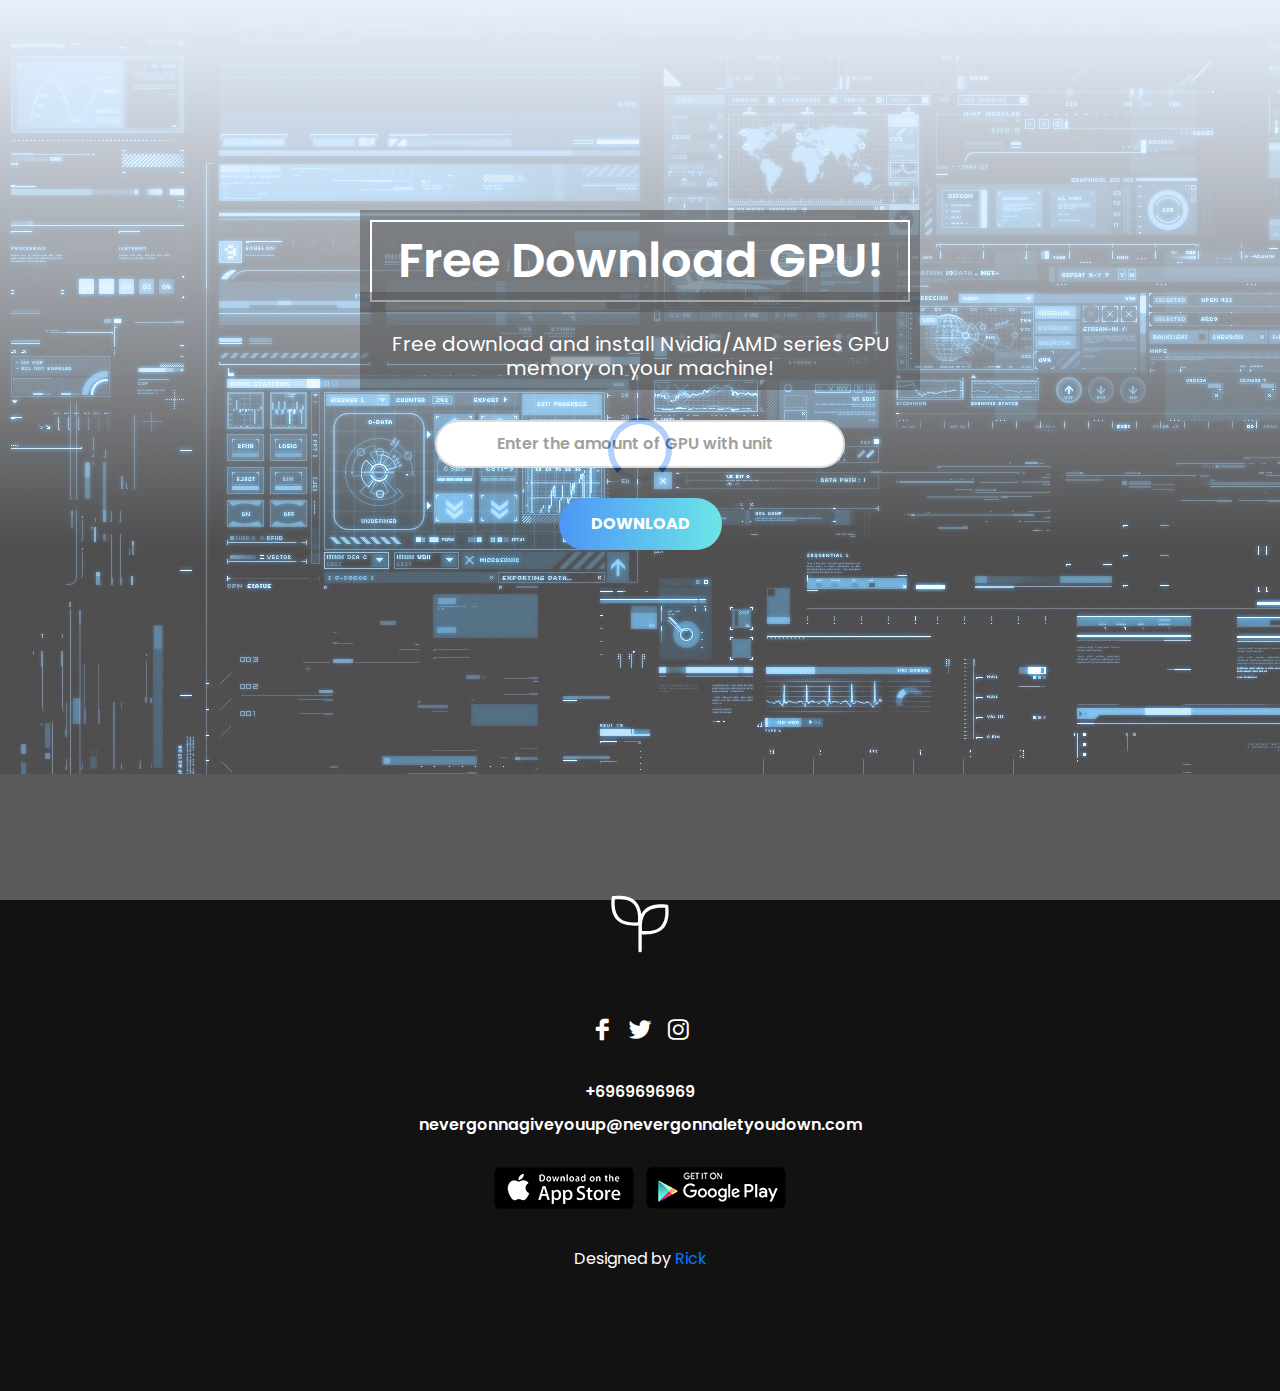
==== commit 0da58cee: "Update index.html" ====
--- a/index.html
+++ b/index.html
@@ -156,7 +156,7 @@
                     </ul> <!-- social -->
                     <div class="footer-support text-center">
                         <span class="number">+6969696969</span>
-                        <span class="mail">joemama@mybed.com</span>
+                        <span class="mail">nevergonnagiveyouup@nevergonnaletyoudown.com</span>
                     </div>
                     <div class="footer-app-store text-center">
                         <ul>
